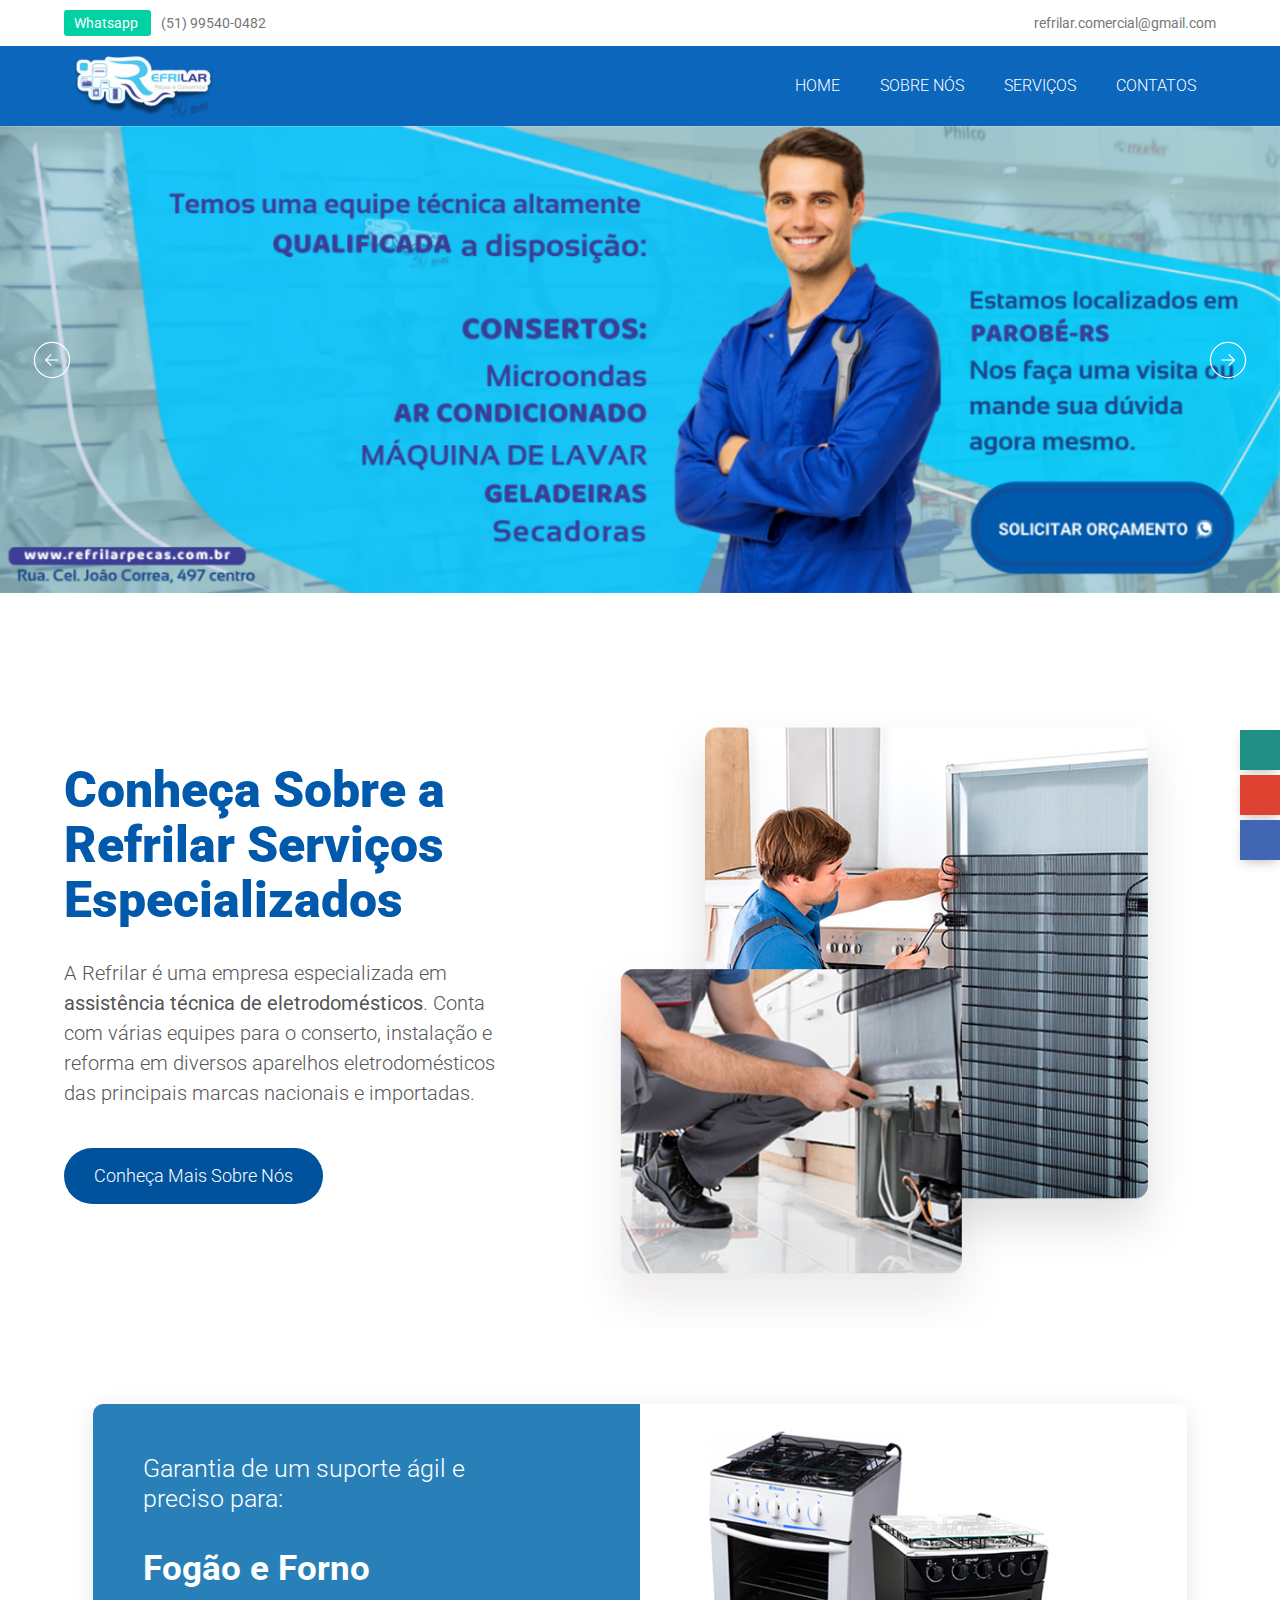
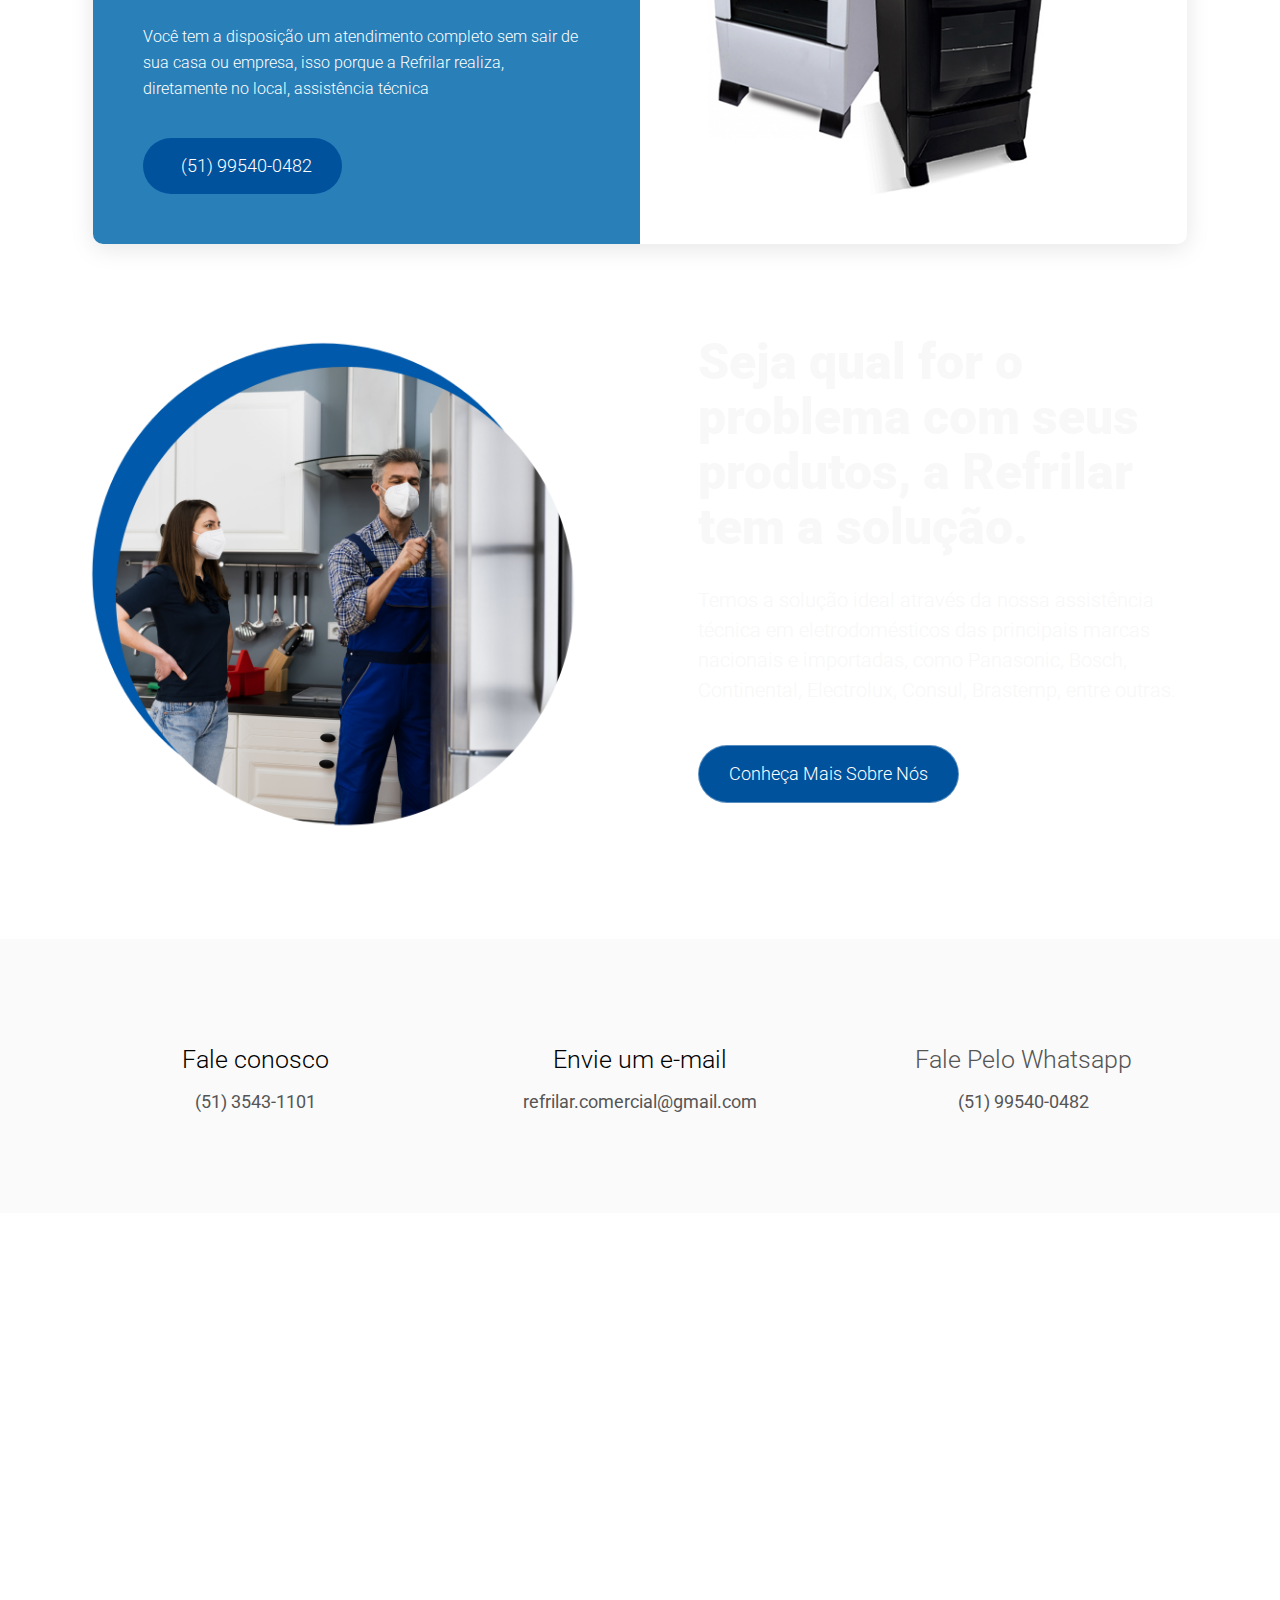
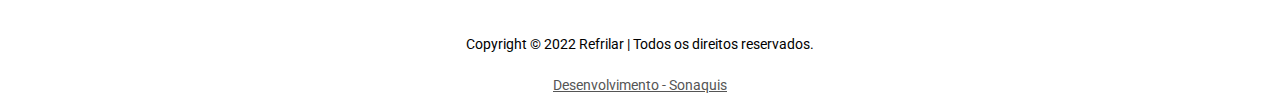
==== index.html @ 1352eee4 "Main Commit" ====
<!doctype html>
<html lang="pt-br">
	<head>
		<meta charset="UTF-8">
		<title>Refrilar - Peças e Assistência Técnica</title>
		<!-- META TAGs RESPONSIVO -->
		<meta name="viewport" content="width=device-width">
		<meta name="viewport" content="width=device-width, initial-scale=1.0">
		<meta name="url" content="">
		<meta name="Description" content="">
		<meta name="Keywords" content="">
		<link rel="shortcut icon" href="imagens/favitwo.png" type="image/x-icon">
		<!-- CSS -->
		<link rel="stylesheet" href="css/slick.css">
		<link href="css/estilos.css" rel="stylesheet">
		<link href="css/css_menu.css" rel="stylesheet">
		<link href="css/carousel.css" rel="stylesheet">
			
		<link href="https://fonts.googleapis.com/css?family=Roboto:300,400,700,900&display=swap" rel="stylesheet">	
		<link rel="stylesheet" href="https://use.fontawesome.com/releases/v5.3.1/css/all.css" integrity="sha384-mzrmE5qonljUremFsqc01SB46JvROS7bZs3IO2EmfFsd15uHvIt+Y8vEf7N7fWAU" crossorigin="anonymous">

		<!-- JS -->
		<script defer src="js/slick.min.js"></script>
		<script defer src="js/slick.js"></script>
		<script type="text/javascript" src="js/jquery.min.js"></script>
		<script type="text/javascript" src="js/carousel.js"></script>
		<script type="text/javascript" src="js/jssor.slider.min.js"></script>
		<script type="text/javascript" src="js/js_menu.js"></script>
		<!-- JS -->

		<!-- Google tag (gtag.js) -->
		<script async src="https://www.googletagmanager.com/gtag/js?id=AW-988224722"></script>
		<script>
  			window.dataLayer = window.dataLayer || [];
  			function gtag(){dataLayer.push(arguments);}
  			gtag('js', new Date());

  			gtag('config', 'AW-988224722');
		</script>

		<!-- Event snippet for Botão Whats conversion page. -->
		<script>
			function gtag_report_conversion(url) {
	  		var callback = function () {
		 	if (typeof(url) != 'undefined') {
			window.location = url;
		 		}
	  		};
	  		gtag('event', 'conversion', {
			'send_to': 'AW-988224722/7UqpCPmUkNUDENK5nNcD',
			'event_callback': callback
	  		});
	  		return false;
			}
		</script>
	
		
	</head>

	<body>
		<header class="topo">
			<div class="container">
				<div class="topo_left">
					<a href="https://api.whatsapp.com/send/?phone=5551995400482&text=Ol%C3%A1%2C+acabei+de+ver+seu+an%C3%BAncio+no+Google.+Pode+me+ajudar%3F&type=phone_number&app_absent=0" target="_blank" class="whatsapp_tp">
							<i class="fab fa-whatsapp"></i> Whatsapp </a>
					<a href="tel:51995400482">(51) 99540-0482</a> 
				</div>
				
				<div class="topo_right">
					<a href="mailto:refrilar.comercial@gmail.com">
						<i class="fas fa-envelope"></i> refrilar.comercial@gmail.com
					</a>
				</div>
			</div>
		</header>

		<div class="navik-header header-shadow">
			<div class="container">
				<div class="navik-header-container">
						<!--Logo-->
						<div class="logo" data-mobile-logo="imagens/logo.png" data-sticky-logo="imagens/logo.png">
							<a href="./"><img src="imagens/logo.png" alt="logo" title="REFRILAR - Peças e Assistência Técnica"></a>
						</div>
						<!-- Burger menu -->
						<div class="burger-menu">
							<div class="line-menu line-half first-line"></div>
							<div class="line-menu"></div>
							<div class="line-menu line-half last-line"></div>
						</div>
						<!--Navigation menu-->
						<nav class="navik-menu menu-caret submenu-top-border submenu-scale">
							<ul>
								<li><a href="./">Home</a></li>
								<li><a href="sobre.html">Sobre Nós</a></li>
								<li><a href="servicos.html">Serviços</a></li>
								<li><a href="contato.html">Contatos</a></li>
							</ul>
						</nav>
				</div>
			</div>
		</div>

		<script type="text/javascript">
			jQuery(document).ready(function ($) {
				var jssor_1_SlideshowTransitions = [	
					{$Duration:500,x:-0.2,$Delay:100,$Cols:12,$SlideOut:true,$Formation:$JssorSlideshowFormations$.$FormationStraight,$Assembly:260,$Easing:{$Left:$Jease$.$InOutExpo,$Opacity:$Jease$.$InOutQuad},$Opacity:2,$Outside:true,$Round:{$Top:5}},
			
				]
				var jssor_1_options = {
				$AutoPlay: 1,
				$SlideshowOptions: {
					$Class: $JssorSlideshowRunner$,
					$Transitions: jssor_1_SlideshowTransitions,
					$TransitionsOrder: 1
				},
				$ArrowNavigatorOptions: {
					$Class: $JssorArrowNavigator$
				},
				$BulletNavigatorOptions: {
					$Class: $JssorBulletNavigator$
				}
				}
				var jssor_1_slider = new $JssorSlider$("jssor_1", jssor_1_options)
				var MAX_WIDTH = 3000
				function ScaleSlider() {
					var containerElement = jssor_1_slider.$Elmt.parentNode
					var containerWidth = containerElement.clientWidth
					if (containerWidth) {
						var expectedWidth = Math.min(MAX_WIDTH || containerWidth, containerWidth)
						jssor_1_slider.$ScaleWidth(expectedWidth)
					}
					else {
						window.setTimeout(ScaleSlider, 30)
					}
				}
				ScaleSlider()
				$(window).bind("load", ScaleSlider)
				$(window).bind("resize", ScaleSlider)
				$(window).bind("orientationchange", ScaleSlider)
			})
		</script>
			
		<div id="jssor_1" class="desktop" style="position:relative; margin:0 auto; top:0px; left:0px; width:1370px; height:500px; overflow:hidden; visibility:hidden;">
			<div data-u="loading" class="jssorl-009-spin" style="position:absolute;top:0px;left:0px;width:100%;height:100%;text-align:center;background-color:rgba(0,0,0,0.7);">
				<img style="margin-top:-19px;position:relative;top:50%;width:38px;height:38px;" src="imagens/spin.svg">
			</div>

				<!--*******desktop*********-->    
			<div data-u="slides"  style="cursor:default;position:relative;top:0px;left:0px;width:1370px;height:500px;overflow:hidden;">
				<div><a target="_blank" href="https://api.whatsapp.com/send/?phone=5551995400482&text=Ol%C3%A1%2C+acabei+de+ver+seu+an%C3%BAncio+no+Google.+Pode+me+ajudar%3F&type=phone_number&app_absent=0"><img data-u="image" src="imagens/slide/banner01.png"></a></div>
				<div><a target="_blank" href="https://api.whatsapp.com/send/?phone=5551995400482&text=Ol%C3%A1%2C+acabei+de+ver+seu+an%C3%BAncio+no+Google.+Pode+me+ajudar%3F&type=phone_number&app_absent=0"><img data-u="image" src="imagens/slide/banner02.png"></a></div>
						<div><a target="_blank" href="https://api.whatsapp.com/send/?phone=5551995400482&text=Ol%C3%A1%2C+acabei+de+ver+seu+an%C3%BAncio+no+Google.+Pode+me+ajudar%3F&type=phone_number&app_absent=0"><img data-u="image" src="imagens/slide/banner03.png"></a></div>
			</div>
			
			<div data-u="arrowleft" class="jssora093" style="width:50px;height:50px;top:0px;left:30px;" data-autocenter="2" data-scale="0.75" data-scale-left="0.75">
				<svg viewBox="0 0 16000 16000" style="position:absolute;top:0;left:0;width:100%;height:100%;">
						<circle class="c" cx="8000" cy="8000" r="5920"></circle>
						<polyline class="a" points="7777.8,6080 5857.8,8000 7777.8,9920 "></polyline>
						<line class="a" x1="10142.2" y1="8000" x2="5857.8" y2="8000"></line>
				</svg>
			</div>
			
			<div data-u="arrowright" class="jssora093" style="width:50px;height:50px;top:0px;right:30px;" data-autocenter="2" data-scale="0.75" data-scale-right="0.75">
				<svg viewBox="0 0 16000 16000" style="position:absolute;top:0;left:0;width:100%;height:100%;">
						<circle class="c" cx="8000" cy="8000" r="5920"></circle>
						<polyline class="a" points="8222.2,6080 10142.2,8000 8222.2,9920 "></polyline>
						<line class="a" x1="5857.8" y1="8000" x2="10142.2" y2="8000"></line>
				</svg>
			</div>     
		</div>

					<!--Slider principal-->
		<div class="slick-contain">
			<div class="slick-slider">
				<div><img src="imagens/slide/mobile01.png" alt="Conserto de Geladeiras"></div>
				<div><img src="imagens/slide/mobile02.png" alt="Conserto de Maquina de Lavar"></div>
				<div><img src="imagens/slide/mobile03.png" alt="Conserto de Microondas"></div>
				<div><img src="imagens/slide/mobile04.png" alt="Assistencia tecnica"></div>
			</div>
		</div>
					
					<!-- CTA principal  -->
		<div class="div_not_buttom ">
			<a href="https://api.whatsapp.com/send/?phone=5551995400482&text=Ol%C3%A1%2C+acabei+de+ver+seu+an%C3%BAncio+no+Google.+Pode+me+ajudar%3F&type=phone_number&app_absent=0" target="_blank">
				<button id="main_button" onclick="gtag('event', 'conversion', {'send_to': 'AW-988224722/7UqpCPmUkNUDENK5nNcD'});"> Chame no Whatsapp <img src="imagens/whatsApp.svg" alt="whatsApp"></button></a>
		</div>

					<!--  SOBRE  -->
		<section id="sobre">
			<div class="container">

				<div id="img_sobre">
					<img src="imagens/img_sobre.jpg" title="Conheça Sobre a Refrilar Serviços Especializados">
				</div>

				<div id="text_sobre">
					<h1>Conheça Sobre a Refrilar Serviços Especializados</h1>
					<p>A Refrilar é uma empresa especializada em <strong>assistência técnica de eletrodomésticos</strong>. Conta com várias equipes para o conserto, instalação e reforma em diversos aparelhos eletrodomésticos das principais marcas nacionais e importadas.</p>

					<div class="div_main_buttom">
						<a href="pages/sobre-nos/sobre.html">Conheça Mais Sobre Nós</a>
					</div>
				</div>

			</div>	
		</section>

					<!--SERVIÇOS-->
		<section id="box_servicos_crsl">
			<div class="container">
				<div class="crsl_servicos">
					
					<div class="item">
						<div class="box_servicos">
							<div class="text_box_servico">
								<h3>Garantia de um suporte ágil e<br> preciso para:</h3>
								<h1>Fogão e Forno</h1>
								<p>Você tem a disposição um atendimento completo sem sair de sua casa ou empresa, isso porque a Refrilar realiza, diretamente no local, assistência técnica</p>

								<div class="div_main_buttom">
									<a href="https://api.whatsapp.com/send/?phone=5551995400482&text=Ol%C3%A1%2C+acabei+de+ver+seu+an%C3%BAncio+no+Google.+Pode+me+ajudar%3F&type=phone_number&app_absent=0" target="_blank" class="whatsapp_tp">
										<i class="fab fa-whatsapp"></i>&nbsp; (51) 99540-0482
									</a>
								</div>

							</div>	
							<div class="img_box_servico">
								<img src="imagens/servicos/fogao.jpg">
							</div>
						</div>	
					</div>
					
					<div class="item">
						<div class="box_servicos">
							<div class="text_box_servico">
								<h3>Garantia de um suporte ágil e<br> preciso para:</h3>
								<h1>Máquina de lavar roupas</h1>
								<p>Você tem a disposição um atendimento completo sem sair de sua casa ou empresa, isso porque a Refrilar realiza, diretamente no local, assistência técnica</p>

								<div class="div_main_buttom">
									<a href="https://api.whatsapp.com/send/?phone=5551995400482&text=Ol%C3%A1%2C+acabei+de+ver+seu+an%C3%BAncio+no+Google.+Pode+me+ajudar%3F&type=phone_number&app_absent=0" target="_blank" class="whatsapp_tp">
										<i class="fab fa-whatsapp"></i>&nbsp; <small>(51)</small> 99540-0482
									</a>
								</div>
							</div>	

							<div class="img_box_servico">
								<img src="imagens/servicos/lava_roupas.jpg">
							</div>
						</div>	
					</div>
					
					<div class="item">
						<div class="box_servicos">
							<div class="text_box_servico">
								<h3>Garantia de um suporte ágil e<br> preciso para:</h3>
								<h1>Lava-louças</h1>
								<p>Você tem a disposição um atendimento completo sem sair de sua casa ou empresa, isso porque a Refrilar realiza, diretamente no local, assistência técnica</p>

								<div class="div_main_buttom">
									<a href="https://api.whatsapp.com/send/?phone=5551995400482&text=Ol%C3%A1%2C+acabei+de+ver+seu+an%C3%BAncio+no+Google.+Pode+me+ajudar%3F&type=phone_number&app_absent=0" target="_blank" class="whatsapp_tp">
										<i class="fab fa-whatsapp"></i>&nbsp; <small>(51)</small>99540-0482
									</a>
								</div>
							</div>

							<div class="img_box_servico">
								<img src="imagens/servicos/lava_louca.jpg">
							</div>
						</div>	
					</div>
					
					<div class="item">
						<div class="box_servicos">
							<div class="text_box_servico">
								<h3>Garantia de um suporte ágil e<br> preciso para:</h3>
								<h1>Secadoras</h1>
								<p>Você tem a disposição um atendimento completo sem sair de sua casa ou empresa, isso porque a Refrilar realiza, diretamente no local, assistência técnica</p>

								<div class="div_main_buttom">
									<a href="https://api.whatsapp.com/send/?phone=5551995400482&text=Ol%C3%A1%2C+acabei+de+ver+seu+an%C3%BAncio+no+Google.+Pode+me+ajudar%3F&type=phone_number&app_absent=0" target="_blank" class="whatsapp_tp">
										<i class="fab fa-whatsapp"></i>&nbsp; <small>(51)</small>99540-0482
									</a>
								</div>
							</div>

							<div class="img_box_servico">
								<img src="imagens/servicos/secadores.jpg">
							</div>
						</div>	
					</div>
				</div>
			</div>
		</section>

		<section id="servico">
			<div class="container">
				
				<div id="img_servico">
					<img id="tecnico" src="imagens/img_servico.webp" title="Seja qual for o problema com seus produtos, a Refrilar tem a solução." alt="refrilar conserto de eletrodomésticos">
				</div>
				<div id="text_servico">
					<h1>Seja qual for o problema com seus produtos, a Refrilar tem a solução.</h1>
					<p>Temos a solução ideal através da nossa assistência técnica em eletrodomésticos das principais marcas nacionais e importadas, como Panasonic, Bosch, Continental, Electrolux, Consul, Brastemp, entre outras.</p>

					<div class="div_main_buttom">
						<a href="pages/servicos/servicos.html">Conheça Mais Sobre Nós</a>
					</div>
				</div>
				
			</div>	
		</section>	
			
					<!--ATENDIMENTO-->
		<section id="atendimento">
			<div class="container">
				<div class="c_atendimentos">
					<i class="fas fa-mobile-alt"></i>
					<h3>Fale conosco</h3>
					<p>(51) 3543-1101</p>
				</div>	

				<div class="c_atendimentos">	
					<i class="far fa-envelope"></i>
					<h3>Envie um e-mail</h3>
					<p>refrilar.comercial@gmail.com</p>
				</div>		

				<div class="c_atendimentos">
					<a target="_blank" href="https://api.whatsapp.com/send/?phone=5551995400482&text=Ol%C3%A1%2C+acabei+de+ver+seu+an%C3%BAncio+no+Google.		+Pode+me+ajudar%3F&type=phone_number&app_absent=0">
						<i class="fab fa-whatsapp"></i>
						<h3>Fale Pelo Whatsapp</h3>
						<p><a href="https://api.whatsapp.com/send/?phone=5551995400482&text=Ol%C3%A1%2C+acabei+de+ver+seu+an%C3%BAncio+no+Google.+Pode+me+ajudar%3F&type=phone_number&app_absent=0" target="_blank">(51) 99540-0482</p></a>
					</a>
				</div>	
			</div>	
		</section>

					<!--MAP-->
		<div id="map">
			<iframe src="https://www.google.com/maps/embed?pb=!1m18!1m12!1m3!1d3468.1900690590273!2d-50.83939358978738!3d-29.627222411949255!2m3!1f0!2f0!3f0!3m2!1i1024!2i768!4f13.1!3m3!1m2!1s0x951922a8deebc819%3A0x279ebbfa7e55d8bb!2sRefrilar%20pe%C3%A7as%20e%20consertos%20%7C%20Maquina%20de%20lavar%20%7C%20Geladeira%20%7C%20Micro-ondas%20%7C%20Secadora%20%7C%20Lavadora%20%7C%20Lava%20e%20seca%20%7C%20Freezer!5e0!3m2!1spt-BR!2sbr!4v1682746770894!5m2!1spt-BR!2sbr" width="100%" height="350" frameborder="0" style="border:0;" allowfullscreen=""></iframe>
		</div>

					<!--FOOTER-->
		<footer>
			<div id="desenvolvimento">
				<div class="container">
						<div id="desenvolvimento_right">
						<p>Copyright © 2022 Refrilar | Todos os direitos reservados.</p>
						<a href="http://sonaquis.com.br" target="_blank">Desenvolvimento - Sonaquis</a>
					</div>
				</div>
			</div>
		</footer>
			
					<!--BOTÕES FIXOS-->
		<div id="ct_btns">
			<a onclick="gtag('event', 'conversion', {'send_to': 'AW-988224722/7UqpCPmUkNUDENK5nNcD'});" href="https://api.whatsapp.com/send/?phone=5551995400482&text=Ol%C3%A1%2C+acabei+de+ver+seu+an%C3%BAncio+no+Google.+Pode+me+ajudar%3F&type=phone_number&app_absent=0" class="btn_ctt_home color_footer3" target="_blank">
				<i class="fab fa-whatsapp"></i>  <span>Whatsapp</span>
			</a>

			<a onclick="gtag('event', 'conversion', {'send_to': 'AW-988224722/7UqpCPmUkNUDENK5nNcD'});" href="mailtso:refrilar.comercial@gmail.com" class="btn_ctt_home color_footer2" target="_blank">
				<i class="fa fa-envelope"></i> <span>E-mail</span>
			</a>

			<a onclick="gtag('event', 'conversion', {'send_to': 'AW-988224722/7UqpCPmUkNUDENK5nNcD'});" href="http://m.me/refrilarpecaseconsertos" class="btn_ctt_home color_footer1" target="_blank">
				<i class="fab fa-facebook-messenger"></i> <span>Messenger</span>
			</a>
		</div>	
	</body>
</html>
---- css/estilos.css ----
@import "config.css";

.topo {width:100%; height:auto; overflow:auto; padding:12px 0;}

.topo_left {float:left;}
.topo_right {float:right;}

.topo_left a,
.topo_right a {color:#777;}

.whatsapp_tp {background-color:#02d1a4; color:#fff!important; padding:5px 10px; border-radius:3px; margin-right:10px;}

/* TOPO */

.slick-contain {display: none;}

#sobre {width:100%;display: flex;height:auto; overflow:auto; padding:100px 0 20px 0;}	
#img_sobre {float:right; width:55%;}

#text_sobre {float:left;width:40%; height:auto; margin-top:70px;}
#text_sobre h1 {font-size:50px; line-height:55px; margin-bottom:30px; font-weight:900; color:#0059aa;}
#text_sobre p {font-size:20px; line-height:30px; font-weight:300; color:#555;}
#text_sobre a {color:#fff;background:#01529d; margin-top:20px; font-weight:300; display:inline-block; font-size:18px; padding:17px 30px; border-radius:70px;}


#servico {width:100%; height:auto; overflow:auto; padding:200px 0 100px 0; /* background:#0059aa; */ background:url("../imagens/crumb.jpg") fixed center no-repeat; background-size:cover;}

#img_servico {float:left; width:45%;}

#text_servico {float:right; width:45%; height:auto; color:#f8f8f8; margin-top:20px;}
#text_servico h1 {font-size:50px; line-height:55px; margin-bottom:30px; font-weight:900;}
#text_servico p {font-size:20px; line-height:30px; font-weight:300;}
#text_servico a {color:#fff; background:#01529d;border: 1px solid rgba(255, 255, 255, 0.347); box-shadow: 0 2px 4px rgba(255, 255, 255, 0.129); margin-top:20px; font-weight:300; display:inline-block; font-size:18px; padding:17px 30px; border-radius:70px;}



#box_servicos_crsl {margin:0 auto -180px auto;}

.box_servicos {width:100%; height:auto; min-height:300px; max-width:95%; margin:50px auto; background:#fff; box-shadow:0px 5px 25px 0px rgba(000, 000, 000, 0.1); border-radius:10px; overflow:auto; padding:0 0 0 0;}	

.text_box_servico {float:left; width:50%; height:auto; min-height:400px; padding:50px; background:#2980b9;}

.text_box_servico h3 {font-size:25px; line-height:30px; font-weight:300; color:#fff;}

.text_box_servico h1 {font-size:35px; line-height:50px; font-weight:700; margin:30px 0; color:white;}
.text_box_servico p {color:#fff; font-size:16px; line-height:26px; font-weight:300;}

.text_box_servico a {color:#fff; background:#01529d; margin-top:20px; font-weight:300; display:inline-block; font-size:18px; padding:17px 30px; border-radius:70px;}

.img_box_servico {float:right; width:50%; height:400px; box-sizing:border-box; text-align:center; padding:0;}
.img_box_servico img {max-height:100%;}






#atendimento {width:100%; height:auto; overflow:auto; padding:90px 0; text-align:center; background:#fafafa;}
.c_atendimentos {width:33.333%; height:auto; float:left;}
.c_atendimentos a {color:#555;}
.c_atendimentos i {display:block; font-size:60px; color:#0059aa;}
.c_atendimentos p {margin:10px 0; font-size:18px; color:#555;}
.c_atendimentos h3 {display:block; margin:20px 0; font-size:25px; font-weight:300;}

/* FOOTER */
#desenvolvimento {text-align:center; overflow:auto; padding:50px 0 0 0;}
#desenvolvimento a {color:#555; text-decoration:underline; display:inline-table; padding:5px 0 ;}

.edu {display: none;}
/* FOOTER */


/* CONTEÚDO */
.margin_top_bottom {width:100%; height:auto; margin:70px 0;}
#crumb {width:100%; padding:150px 0 0 0; color:#fff; border-bottom:1px solid #eee; background:url("../imagens/crumb.jpg") fixed center no-repeat; background-size:cover;}
#crumb h2 {font-weight:900; font-size:90px; line-height:50px; display:block; margin:5px 0; text-transform:uppercase;}
#crumb a {color:#fff;}

.caminho {width:100%; color:#777; padding:20px 0; box-shadow:0px 2px 7px 0px rgba(000, 000, 000, 0.08); margin-top:1px;}
.caminho a {color:#777;}

.conteudo_left {float:left; width:70%; height:auto; overflow:auto; font-size:16px; color:#555; line-height:27px;}
.conteudo_left h3 {display:block; font-size:40px; line-height:55px; font-weight:300; color:#0059aa;}
.conteudo_left ul {padding:0; margin:0; line-height:none;}
.conteudo_left ul li {display:block; margin:10px 0;}
.conteudo_left a {color:#888; text-decoration:underline;}

#lateral {float:right; width:25%; height:auto; overflow:auto;}
#links_laterais {width:90%; margin:10px auto; height:auto; border-radius:5px; box-shadow:0px 3px 13px 0px rgba(000, 000, 000, 0.1);}
#links_laterais ul {margin:0; padding:15px; list-style:none;}
#links_laterais ul li {display:block; border-bottom:1px solid #eee;}
#links_laterais ul li:last-child {border-bottom:0;}
#links_laterais ul li a {display:block; padding:15px 10px; font-size:16px; color:#999; transition:.5s;}
#links_laterais ul li a:hover {padding:15px 10px 15px 20px;}
#links_laterais .fas {float:right; font-size:14px;}
.active_lateral {color:#03C !important;}

/* CONTEÚDO */






/* CSS RESPONSIVO */ /* CSS RESPONSIVO */ 

@media screen and (max-width: 1280px) {
body, html {width:100%;}
.container {width:90%;}

}


@media screen and (max-width: 900px) {
.topo {display:none;}

/* TOPO */




.button_contain {display: flex; justify-content: center;}
#sobre {margin:50px 0 40px}	
	
#img_servico,	
#img_sobre {float:none; width:100%; }

#text_servico,	
#text_sobre {float:none; width:100%; margin-top:20px;}

#text_servico h1,	
#text_sobre h1 {font-size:35px; line-height:45px;}

#servico {padding:200px 0 50px 0;}

.text_box_servico {float:none; width:100%; height:auto;}
.text_box_servico br {display:none;}
.text_box_servico h1 {margin:20px 0;}
.img_box_servico {float:none; width:100%; height:auto; padding:20px 0;}
.img_box_servico img {width:300px; max-height:100%;}


#atendimento {padding:20px 0;}
.c_atendimentos {width:100%; height:auto; float:none; max-width:360px; margin:30px auto;}

/* FOOTER */
#desenvolvimento {padding:30px 0 60px 0;}
/* FOOTER */


/* CONTEÚDO */
.margin_top_bottom {margin:50px 0;}
#crumb {width:100%; padding:30px 0;}
#crumb h2 {font-size:35px; line-height:40px;}


.conteudo_left {float:none; width:100%;}
.conteudo_left h3 {font-size:30px; line-height:45px;}

#lateral {float:none; width:100%; max-width:360px; margin:30px auto 0 auto;}

/* CONTEÚDO */

}

/* Botões de mensagem */

.div_not_buttom {
   display: none;
}

#main_button{
   font-size: 18px;
   padding: 20px 40px;
   border-radius: 70px;
   margin-left: 22px;
   margin-top: 11%;
   color: white;
   background-color: #01529d;
   border: 1px solid rgba(0, 0, 0, 0.344);
   align-items: center;
   display: flex;
}

#main_button img{
   width: 19px;
   margin-left: 5px;
}

.btn_ctt_home {box-shadow:0px 5px 11px -2px rgba(0, 0, 0, 0.18), 0px 4px 12px -7px rgba(0, 0, 0, 0.15); line-height:40px; width:40px; height:40px; font-size:18px; text-align:center; color:#fff; display:block; position:fixed; right:0; bottom:0; z-index:1; transition:.5s; overflow:hidden;}

.btn_ctt_home span {width:0; display:block; background-color:rgba(255, 255, 255, 0.3); float:right; font-size:15px; transition:.5s;}
.btn_ctt_home:hover > span {width:100px;}
.btn_ctt_home:hover {width:140px;}
		
.color_footer1 {background-color:#4267b2; bottom:40px;}
.color_footer2 {background-color:#de4231; bottom:85px;}
.color_footer3 {background-color:#218f84; bottom:130px;}
	
@media screen and (max-width: 700px) {
.div_not_buttom{display: flex; justify-content: center;}
.div_main_buttom {display: none; justify-content: center;}
.desktop{display: none;}
.slick-contain{display:contents;}
.div_main_buttom{display: flex;}
.btn_ctt_home {box-shadow:none; width:33.333%; height:35px; line-height:35px; font-size:16px; position:relative; right:auto; float:left;}
.btn_ctt_home span {display:none;}
.btn_ctt_home:hover {width:33.333%;}
.color_footer1, .color_footer2, .color_footer3 {bottom:0;}
#ct_btns {position:fixed; bottom:0; width:100%; z-index:1;}
}
---- css/css_menu.css ----
.navik-header,
.navik-header * {-webkit-box-sizing:border-box;	-moz-box-sizing:border-box;	box-sizing:border-box;}

.navik-header:before,
.navik-header:after,
.navik-header *:before,
.navik-header *:after {-webkit-box-sizing:border-box; -moz-box-sizing:border-box; box-sizing:border-box;}

.navik-header {position:relative; font-size:16px; line-height:1.42857143; background-color:#fff; z-index:9; top:0;
-webkit-text-size-adjust:100%;
-moz-text-size-adjust:100%;
-ms-text-size-adjust:100%;
text-size-adjust:100%;
}
.navik-header ul {margin-bottom:inherit; list-style:none; padding:0;}
.navik-header img {max-width:100%; height:auto; vertical-align:top;}
.navik-header a:focus, .navik-header a:active {outline:none;}
.navik-header-container {position:relative;}
.navik-header-overlay .navik-header-container {position:inherit;}
.navik-header .logo {float:none !important; padding:15px 0; max-width:100px;}
.navik-header .logo img {max-width:100%; height:auto;}


/* ÍCONE MENU */
.burger-menu {
	top:55px;
	right:14px;
	width:20px;
	height:17px;
	display:flex;
	cursor:pointer;
	position:absolute;
	flex-direction:column;
	justify-content:space-between;
	-webkit-transition:transform 330ms ease-out;
	-moz-transition:transform 330ms ease-out;
	-o-transition:transform 330ms ease-out;
	transition:transform 330ms ease-out;
}
.burger-menu.menu-open {
	-webkit-transform:rotate(-45deg);
	-moz-transform:rotate(-45deg);
	-o-transform:rotate(-45deg);
	transform:rotate(-45deg);
}
.line-menu {background-color:#000; border-radius:2px; width:100%; height:3px;}
.line-menu.line-half {width:50%;}
.line-menu.first-line {transition:transform 330ms cubic-bezier(0.54, -0.81, 0.57, 0.57); transform-origin:right;}
.menu-open .line-menu.first-line {
	-webkit-transform:rotate(-90deg) translateX(3px);
	-moz-transform:rotate(-90deg) translateX(3px);
	-o-transform:rotate(-90deg) translateX(3px);
	transform:rotate(-90deg) translateX(3px);
}
.line-menu.last-line { align-self:flex-end; transition:transform 330ms cubic-bezier(0.54, -0.81, 0.57, 0.57); transform-origin:left;}
.menu-open .line-menu.last-line {
	-webkit-transform:rotate(-90deg) translateX(-3px);
	-moz-transform:rotate(-90deg) translateX(-3px);
	-o-transform:rotate(-90deg) translateX(-3px);
	transform:rotate(-90deg) translateX(-3px);
}
/* ÍCONE MENU */

/* ÍCONE + MENU */
.dropdown-plus {width:49px; height:49px; line-height:49px; position:absolute; top:0; right:0; cursor:pointer;}
.dropdown-plus:before, .dropdown-plus:after {position:absolute; content:''; top:24px; right:18px; width:13px; height:1px; background-color:#fff;}
.dropdown-plus:after {-webkit-transform:rotate(90deg); -moz-transform:rotate(90deg); -o-transform:rotate(90deg); transform:rotate(90deg);}
/* ÍCONE + MENU */

.navik-menu > ul {display:none; padding:0 0 20px;}
.navik-menu ul li {position:relative;}
.navik-menu ul li > a {display:block; font-size:16px; text-transform:uppercase; font-weight:300; color:#000; padding:10px; -webkit-transition:all 0.2s ease-in-out; -moz-transition:all 0.2s ease-in-out;-o-transition:all 0.2s ease-in-out; transition:all 0.2s ease-in-out;}
.navik-menu ul li.current-menu > a,
.navik-menu ul li:hover > a {background-color:rgba(255, 255, 255, 0.3) !important;}
.navik-menu ul ul li > a {font-size:14px; padding:10px;}
.navik-menu ul ul ul li > a {padding:10px;}
.navik-menu li > ul, .dropdown-plus.dropdown-open:after {display:none;}


@media (max-width: 1200px) {
.navik-header .logo {float:left;}
.navik-menu {clear:both;}
}

@media (min-width: 1200px) {
	
.navik-header {background:#0b66bc;}	
	
.navik-header-container {height:80px;}
.navik-header .logo {width:100%; max-width: 140px; padding:0px 10px; margin-top: -28px; position:absolute;}
.navik-header .logo img {max-width: 140px;}
	
.burger-menu {display:none;}
.navik-menu {float:right; clear:inherit;}
.navik-menu > ul {display:block !important; padding:0; font-size:0;}
.navik-menu > ul > li {display:inline-block;}
.navik-menu ul li {position:relative;}

.navik-menu > ul > li > a {position:relative; height:80px; line-height:80px; box-sizing:border-box; white-space:nowrap; padding:0 20px; color:#fff;}
.navik-menu ul li.current-menu > a,	.navik-menu ul li:hover > a {background-color:inherit;}	
	
.dropdown-plus {display:none;}
/* ÍCONE MENU DOWN */
.navik-menu ul li.dropdown_menu > a > span:before {border-style:solid; border-width:2px 2px 0 0; border-color:#fff; position:relative; content:''; height:4px; width:4px; top:-3px; margin-left:8px; display:inline-block; box-sizing:content-box; -webkit-transform:rotate(135deg); -moz-transform:rotate(135deg);		-o-transform:rotate(135deg); transform:rotate(135deg);}
/**/
.navik-menu ul ul li.dropdown_menu > a > span:before {float:right; top:7px; right:-10px; margin:0; -webkit-transform:rotate(45deg); -moz-transform:rotate(45deg); -o-transform:rotate(45deg); transform:rotate(45deg);}

.navik-menu.menu-caret ul li.dropdown_menu > a > span {display:inline-block;}
.navik-menu.menu-caret ul ul li.dropdown_menu > a > span {display:inline;}
/* ÍCONE MENU DOWN */

.navik-menu li > ul {
	display:block !important;
	position:absolute;
	width:230px;
	top:100%;
	left:0;
	background-color:#fff;
	padding:20px 0;
	visibility:hidden;
	opacity:0;
	
	-webkit-box-shadow:0px 12px 30px -2px rgba(0,0,0,0.1);
	-moz-box-shadow:0px 12px 30px -2px rgba(0,0,0,0.1);
	-o-box-shadow:0px 12px 30px -2px rgba(0,0,0,0.1);
	box-shadow:0px 12px 30px -2px rgba(0,0,0,0.1);
	
	-webkit-transition:all 0.2s ease-in-out;
	-moz-transition:all 0.2s ease-in-out;
	-o-transition:all 0.2s ease-in-out;
	transition:all 0.2s ease-in-out;
}
.navik-menu li:hover > ul {visibility:visible; opacity:1;}
.navik-menu li.submenu-right > ul {left:inherit; right:0;}
.navik-menu li > ul ul {top:-27px; left:100%;}
.navik-menu li.submenu-right > ul ul {left:-100% !important;}
.navik-menu ul ul li > a {position:relative; color:#818181; padding:9px 35px 7px !important;}
.navik-menu ul ul li > a, .navik-menu ul ul li:hover > a {color:#818181; background-color:transparent;}

/* BARRA HOVER	*/
.navik-menu ul ul li:hover > a {padding-left:55px !important;}
.navik-menu ul ul li > a:before {position:absolute; content:""; top:17px; left:35px; width:0; height:1px; background:#ccc; -webkit-transition:all 0.2s ease-in-out; -moz-transition:all 0.2s ease-in-out; -o-transition:all 0.2s ease-in-out; transition:all 0.2s ease-in-out;}
	
.navik-menu ul ul li:hover > a:before {width:2px;}
.navik-menu ul li.dropdown_menu > a > span {display:none;}
/* BARRA HOVER	*/


/* EFEITO DROPDOWN */	
.navik-menu.submenu-scale li > ul {
-webkit-transition:all 0.3s ease; -moz-transition:all 0.3s ease; -o-transition:all 0.3s ease; transition:all 0.3s ease; -webkit-transform:scale(0); transform:scale(0); -webkit-transform-origin:0 0; transform-origin:0 0;}
.navik-menu.submenu-scale li.submenu-right ul {-webkit-transform-origin:100% 0; transform-origin:100% 0;}
.navik-menu.submenu-scale li:hover > ul {-webkit-transform:scale(1); transform:scale(1);}
/* EFEITO DROPDOWN */
	
}



/* TOPO FIXO */
.navik-header.sticky {position:fixed; width:100%; -webkit-animation-duration:.5s; animation-duration:.5s; -webkit-animation-fill-mode:both; animation-fill-mode:both; -webkit-animation-name:stickyTransition; animation-name:stickyTransition;}
.navik-header.sticky .navik-header-container {height:70px;}
.navik-header.sticky .navik-menu > ul > li > a {height:70px; line-height:70px;}
.navik-header.sticky .logo {top:0; text-align:center; padding:10px;}
.navik-header.sticky .logo img {max-width:100%; margin:-5px 0 0 70px;}
@-webkit-keyframes stickyTransition {
	from {opacity:0; -webkit-transform:translate3d(0, -100%, 0); transform:translate3d(0, -100%, 0);}
	to {opacity:1; -webkit-transform:none; transform:none;}
}
@keyframes stickyTransition {
	from {opacity:0; -webkit-transform:translate3d(0, -100%, 0); transform:translate3d(0, -100%, 0);}
	to {opacity:1; -webkit-transform:none; transform:none;}
}
/* TOPO FIXO */
---- css/carousel.css ----
/* 
 *  Owl Carousel - Animate Plugin
 */
 
.owl-carousel .animated {
  -webkit-animation-duration: 1000ms;
  animation-duration: 1000ms;
  -webkit-animation-fill-mode: both;
  animation-fill-mode: both;
}
.owl-carousel .owl-animated-in {
  z-index: 0;
}
.owl-carousel .owl-animated-out {
  z-index: 1;
}
.owl-carousel .fadeOut {
  -webkit-animation-name: fadeOut;
  animation-name: fadeOut;
}

@-webkit-keyframes fadeOut {
  0% {
    opacity: 1;
  }

  100% {
    opacity: 0;
  }
}
@keyframes fadeOut {
  0% {
    opacity: 1;
  }

  100% {
    opacity: 0;
  }
}

/* 
 * 	Owl Carousel - Auto Height Plugin
 */
.owl-height {
  -webkit-transition: height 500ms ease-in-out;
  -moz-transition: height 500ms ease-in-out;
  -ms-transition: height 500ms ease-in-out;
  -o-transition: height 500ms ease-in-out;
  transition: height 500ms ease-in-out;
}

/* 
 *  Core Owl Carousel CSS File
 */
.owl-carousel {
  display: none;
  width: 100%;
  -webkit-tap-highlight-color: transparent;
  /* position relative and z-index fix webkit rendering fonts issue */
  position: relative;
  z-index: 1;
}
.owl-carousel .owl-stage {
  position: relative;
  -ms-touch-action: pan-Y;
}
.owl-carousel .owl-stage:after {
  content: ".";
  display: block;
  clear: both;
  visibility: hidden;
  line-height: 0;
  height: 0;
}
.owl-carousel .owl-stage-outer {
  position: relative;
  overflow: hidden;
  /* fix for flashing background */
  -webkit-transform: translate3d(0px, 0px, 0px);
}
.owl-carousel .owl-controls .owl-nav .owl-prev,
.owl-carousel .owl-controls .owl-nav .owl-next,
.owl-carousel .owl-controls .owl-dot {
  cursor: pointer;
  cursor: hand;
  -webkit-user-select: none;
  -khtml-user-select: none;
  -moz-user-select: none;
  -ms-user-select: none;
  user-select: none;


}
.owl-carousel.owl-loaded {
  display: block;
}
.owl-carousel.owl-loading {
  opacity: 0;
  display: block;
}
.owl-carousel.owl-hidden {
  opacity: 0;
}
.owl-carousel .owl-refresh .owl-item {
  display: none;
}
.owl-carousel .owl-item {
  position: relative;
  min-height: 1px;
  float: left;
  -webkit-backface-visibility: hidden;
  -webkit-tap-highlight-color: transparent;
  -webkit-touch-callout: none;
  -webkit-user-select: none;
  -moz-user-select: none;
  -ms-user-select: none;
  user-select: none;
}
.owl-carousel .owl-item img {
  display: block;
  max-width:100%;
  -webkit-transform-style: preserve-3d;
}
.owl-carousel.owl-text-select-on .owl-item {
  -webkit-user-select: auto;
  -moz-user-select: auto;
  -ms-user-select: auto;
  user-select: auto;
}
.owl-carousel .owl-grab {
  cursor: move;
  cursor: -webkit-grab;
  cursor: -o-grab;
  cursor: -ms-grab;
  cursor: grab;
}
.owl-carousel.owl-rtl {
  direction: rtl;
}
.owl-carousel.owl-rtl .owl-item {
  float: right;
}

/* No Js */
.no-js .owl-carousel {
  display: block;
}

/* 
 * 	Owl Carousel - Lazy Load Plugin
 */
.owl-carousel .owl-item .owl-lazy {
  opacity: 0;
  -webkit-transition: opacity 400ms ease;
  -moz-transition: opacity 400ms ease;
  -ms-transition: opacity 400ms ease;
  -o-transition: opacity 400ms ease;
  transition: opacity 400ms ease;
}
.owl-carousel .owl-item img {
  transform-style: preserve-3d;
}

/* 
 * 	Owl Carousel - Video Plugin
 */
.owl-carousel .owl-video-wrapper {
  position: relative;
  height: 100%;
  background: #000;
}
.owl-carousel .owl-video-play-icon {
  position: absolute;
  height: 80px;
  width: 80px;
  left: 50%;
  top: 50%;
  margin-left: -40px;
  margin-top: -40px;
  /*background: url("owl.video.play.png") no-repeat;*/
  cursor: pointer;
  z-index: 1;
  -webkit-backface-visibility: hidden;
  -webkit-transition: scale 100ms ease;
  -moz-transition: scale 100ms ease;
  -ms-transition: scale 100ms ease;
  -o-transition: scale 100ms ease;
  transition: scale 100ms ease;
}
.owl-carousel .owl-video-play-icon:hover {
  -webkit-transition: scale(1.3, 1.3);
  -moz-transition: scale(1.3, 1.3);
  -ms-transition: scale(1.3, 1.3);

  -o-transition: scale(1.3, 1.3);
  transition: scale(1.3, 1.3);
}
.owl-carousel .owl-video-playing .owl-video-tn,
.owl-carousel .owl-video-playing .owl-video-play-icon {
  display: none;
}
.owl-carousel .owl-video-tn {
  opacity: 0;
  height: 100%;
  background-position: center center;
  background-repeat: no-repeat;
  -webkit-background-size: contain;
  -moz-background-size: contain;
  -o-background-size: contain;
  background-size: contain;
  -webkit-transition: opacity 400ms ease;
  -moz-transition: opacity 400ms ease;
  -ms-transition: opacity 400ms ease;
  -o-transition: opacity 400ms ease;
  transition: opacity 400ms ease;
}
.owl-carousel .owl-video-frame {
  position: relative;
  z-index: 1;
}


.jssorl-009-spin img {animation-name:jssorl-009-spin; animation-duration:1.6s; animation-iteration-count:infinite; animation-timing-function:linear;}
@keyframes jssorl-009-spin {
from {transform:rotate(0deg);}
to {transform:rotate(360deg);}
}
.jssorb053 .i {position:absolute; cursor:pointer;}
.jssorb053 .i .b {fill:#fff; fill-opacity:0.5;}
.jssorb053 .i:hover .b {fill-opacity:.7;}
.jssorb053 .iav .b {fill-opacity:1;}
.jssorb053 .i.idn {opacity:.3;}

.jssora093 {display:block; position:absolute; cursor:pointer;}
.jssora093 .c {fill:none; stroke:#fff; stroke-width:400; stroke-miterlimit:10;}
.jssora093 .a {fill:none; stroke:#fff; stroke-width:400; stroke-miterlimit:10;}
.jssora093:hover {opacity:.8;}
.jssora093.jssora093dn {opacity:.6;}
.jssora093.jssora093ds {opacity:.3;pointer-events:none;}
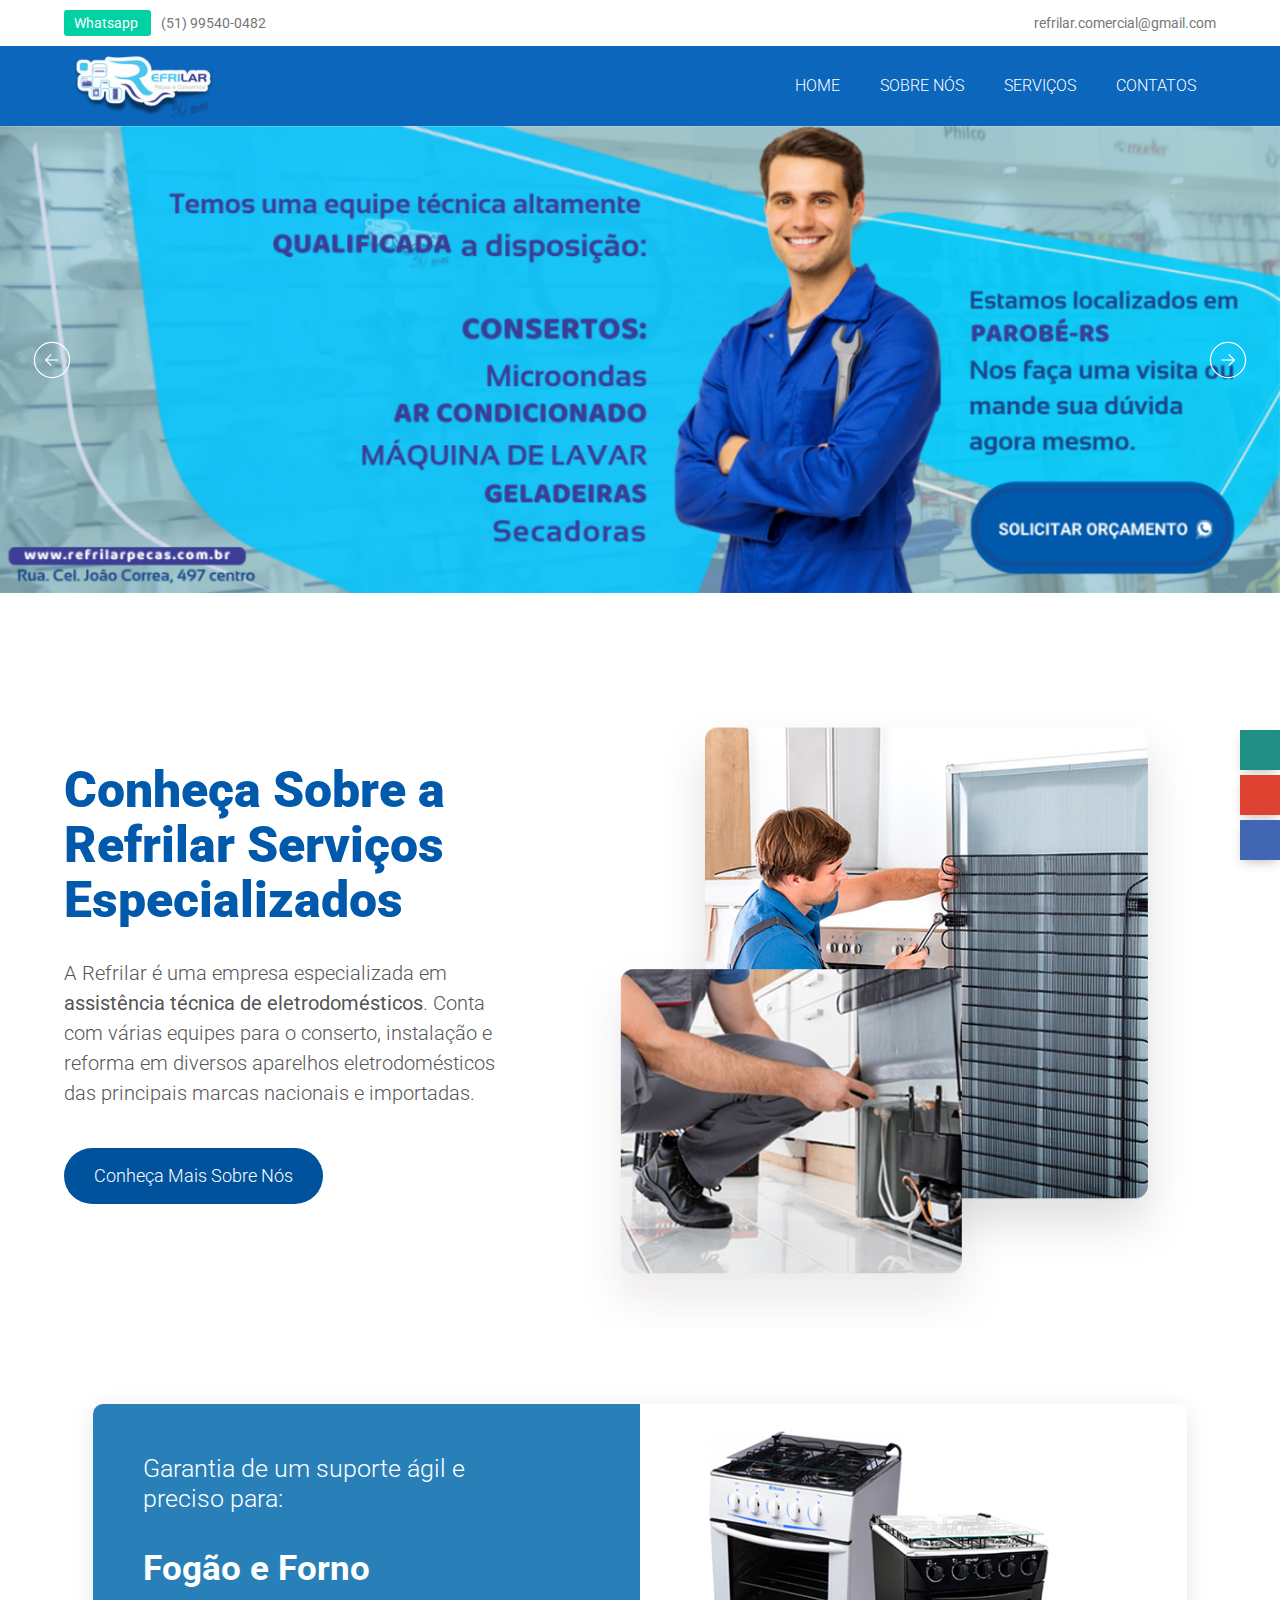
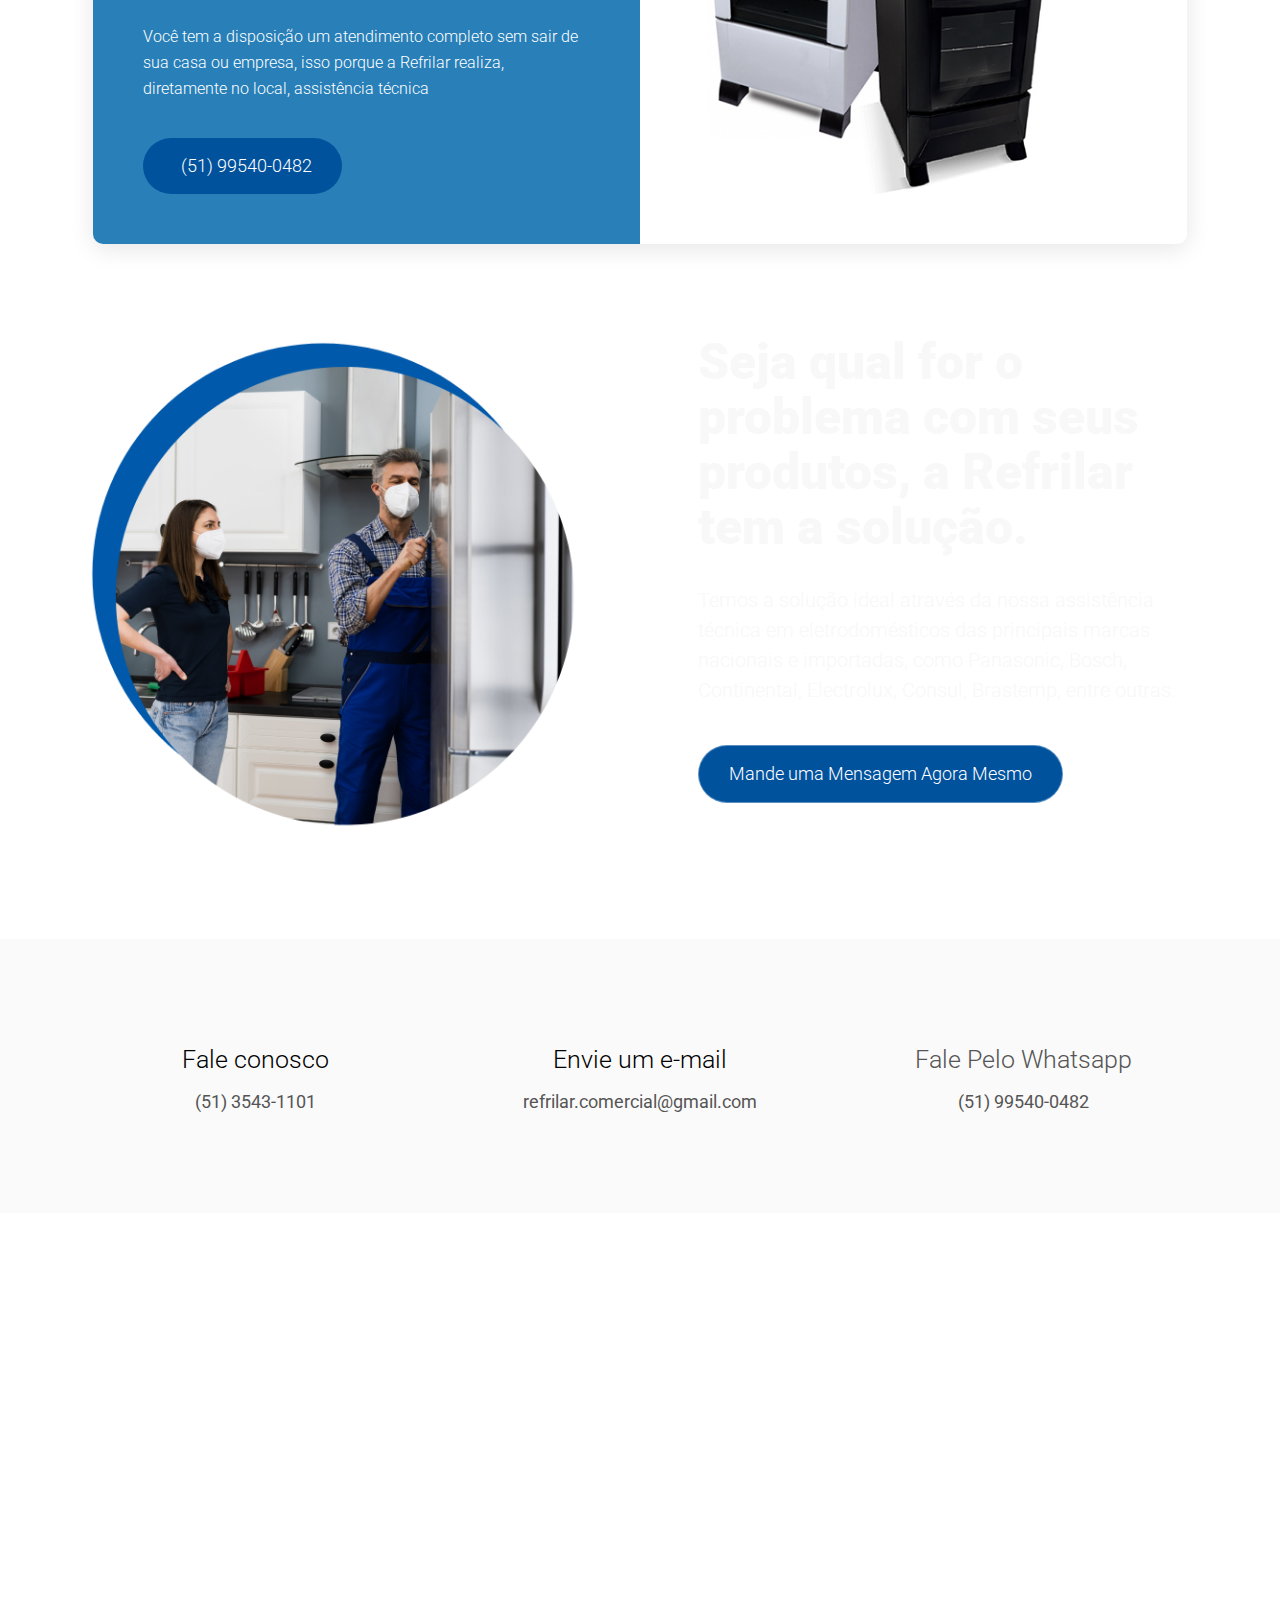
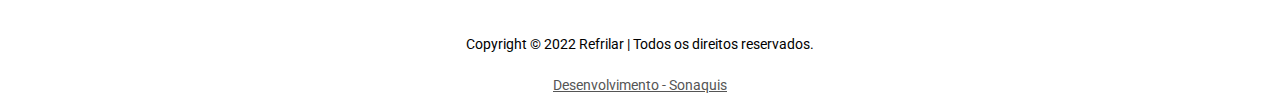
==== commit 1f3d5a1f: "Atualização de Links" ====
--- a/index.html
+++ b/index.html
@@ -53,7 +53,6 @@
 	  		return false;
 			}
 		</script>
-	
 		
 	</head>
 
@@ -61,7 +60,7 @@
 		<header class="topo">
 			<div class="container">
 				<div class="topo_left">
-					<a href="https://api.whatsapp.com/send/?phone=5551995400482&text=Ol%C3%A1%2C+acabei+de+ver+seu+an%C3%BAncio+no+Google.+Pode+me+ajudar%3F&type=phone_number&app_absent=0" target="_blank" class="whatsapp_tp">
+					<a onclick="gtag('event', 'conversion', {'send_to': 'AW-988224722/7UqpCPmUkNUDENK5nNcD'});" href="https://api.whatsapp.com/send/?phone=5551995400482&text=Ol%C3%A1%2C+acabei+de+ver+seu+an%C3%BAncio+no+Google.+Pode+me+ajudar%3F&type=phone_number&app_absent=0" target="_blank" class="whatsapp_tp">
 							<i class="fab fa-whatsapp"></i> Whatsapp </a>
 					<a href="tel:51995400482">(51) 99540-0482</a> 
 				</div>
@@ -147,9 +146,11 @@
 
 				<!--*******desktop*********-->    
 			<div data-u="slides"  style="cursor:default;position:relative;top:0px;left:0px;width:1370px;height:500px;overflow:hidden;">
-				<div><a target="_blank" href="https://api.whatsapp.com/send/?phone=5551995400482&text=Ol%C3%A1%2C+acabei+de+ver+seu+an%C3%BAncio+no+Google.+Pode+me+ajudar%3F&type=phone_number&app_absent=0"><img data-u="image" src="imagens/slide/banner01.png"></a></div>
-				<div><a target="_blank" href="https://api.whatsapp.com/send/?phone=5551995400482&text=Ol%C3%A1%2C+acabei+de+ver+seu+an%C3%BAncio+no+Google.+Pode+me+ajudar%3F&type=phone_number&app_absent=0"><img data-u="image" src="imagens/slide/banner02.png"></a></div>
-						<div><a target="_blank" href="https://api.whatsapp.com/send/?phone=5551995400482&text=Ol%C3%A1%2C+acabei+de+ver+seu+an%C3%BAncio+no+Google.+Pode+me+ajudar%3F&type=phone_number&app_absent=0"><img data-u="image" src="imagens/slide/banner03.png"></a></div>
+				<div><a onclick="gtag('event', 'conversion', {'send_to': 'AW-988224722/7UqpCPmUkNUDENK5nNcD'});" target="_blank" href="https://api.whatsapp.com/send/?phone=5551995400482&text=Ol%C3%A1%2C+acabei+de+ver+seu+an%C3%BAncio+no+Google.+Pode+me+ajudar%3F&type=phone_number&app_absent=0"><img data-u="image" src="imagens/slide/banner01.png"></a></div>
+				
+				<div><a onclick="gtag('event', 'conversion', {'send_to': 'AW-988224722/7UqpCPmUkNUDENK5nNcD'});" target="_blank" href="https://api.whatsapp.com/send/?phone=5551995400482&text=Ol%C3%A1%2C+acabei+de+ver+seu+an%C3%BAncio+no+Google.+Pode+me+ajudar%3F&type=phone_number&app_absent=0"><img data-u="image" src="imagens/slide/banner02.png"></a></div>
+						
+				<div><a onclick="gtag('event', 'conversion', {'send_to': 'AW-988224722/7UqpCPmUkNUDENK5nNcD'});" target="_blank" href="https://api.whatsapp.com/send/?phone=5551995400482&text=Ol%C3%A1%2C+acabei+de+ver+seu+an%C3%BAncio+no+Google.+Pode+me+ajudar%3F&type=phone_number&app_absent=0"><img data-u="image" src="imagens/slide/banner03.png"></a></div>
 			</div>
 			
 			<div data-u="arrowleft" class="jssora093" style="width:50px;height:50px;top:0px;left:30px;" data-autocenter="2" data-scale="0.75" data-scale-left="0.75">
@@ -198,7 +199,7 @@
 					<p>A Refrilar é uma empresa especializada em <strong>assistência técnica de eletrodomésticos</strong>. Conta com várias equipes para o conserto, instalação e reforma em diversos aparelhos eletrodomésticos das principais marcas nacionais e importadas.</p>
 
 					<div class="div_main_buttom">
-						<a href="pages/sobre-nos/sobre.html">Conheça Mais Sobre Nós</a>
+						<a href="sobre.html">Conheça Mais Sobre Nós</a>
 					</div>
 				</div>
 
@@ -218,7 +219,7 @@
 								<p>Você tem a disposição um atendimento completo sem sair de sua casa ou empresa, isso porque a Refrilar realiza, diretamente no local, assistência técnica</p>
 
 								<div class="div_main_buttom">
-									<a href="https://api.whatsapp.com/send/?phone=5551995400482&text=Ol%C3%A1%2C+acabei+de+ver+seu+an%C3%BAncio+no+Google.+Pode+me+ajudar%3F&type=phone_number&app_absent=0" target="_blank" class="whatsapp_tp">
+									<a onclick="gtag('event', 'conversion', {'send_to': 'AW-988224722/7UqpCPmUkNUDENK5nNcD'});" href="https://api.whatsapp.com/send/?phone=5551995400482&text=Ol%C3%A1%2C+acabei+de+ver+seu+an%C3%BAncio+no+Google.+Pode+me+ajudar%3F&type=phone_number&app_absent=0" target="_blank" class="whatsapp_tp">
 										<i class="fab fa-whatsapp"></i>&nbsp; (51) 99540-0482
 									</a>
 								</div>
@@ -238,7 +239,7 @@
 								<p>Você tem a disposição um atendimento completo sem sair de sua casa ou empresa, isso porque a Refrilar realiza, diretamente no local, assistência técnica</p>
 
 								<div class="div_main_buttom">
-									<a href="https://api.whatsapp.com/send/?phone=5551995400482&text=Ol%C3%A1%2C+acabei+de+ver+seu+an%C3%BAncio+no+Google.+Pode+me+ajudar%3F&type=phone_number&app_absent=0" target="_blank" class="whatsapp_tp">
+									<a onclick="gtag('event', 'conversion', {'send_to': 'AW-988224722/7UqpCPmUkNUDENK5nNcD'});" href="https://api.whatsapp.com/send/?phone=5551995400482&text=Ol%C3%A1%2C+acabei+de+ver+seu+an%C3%BAncio+no+Google.+Pode+me+ajudar%3F&type=phone_number&app_absent=0" target="_blank" class="whatsapp_tp">
 										<i class="fab fa-whatsapp"></i>&nbsp; <small>(51)</small> 99540-0482
 									</a>
 								</div>
@@ -258,7 +259,7 @@
 								<p>Você tem a disposição um atendimento completo sem sair de sua casa ou empresa, isso porque a Refrilar realiza, diretamente no local, assistência técnica</p>
 
 								<div class="div_main_buttom">
-									<a href="https://api.whatsapp.com/send/?phone=5551995400482&text=Ol%C3%A1%2C+acabei+de+ver+seu+an%C3%BAncio+no+Google.+Pode+me+ajudar%3F&type=phone_number&app_absent=0" target="_blank" class="whatsapp_tp">
+									<a onclick="gtag('event', 'conversion', {'send_to': 'AW-988224722/7UqpCPmUkNUDENK5nNcD'});" href="https://api.whatsapp.com/send/?phone=5551995400482&text=Ol%C3%A1%2C+acabei+de+ver+seu+an%C3%BAncio+no+Google.+Pode+me+ajudar%3F&type=phone_number&app_absent=0" target="_blank" class="whatsapp_tp">
 										<i class="fab fa-whatsapp"></i>&nbsp; <small>(51)</small>99540-0482
 									</a>
 								</div>
@@ -278,7 +279,7 @@
 								<p>Você tem a disposição um atendimento completo sem sair de sua casa ou empresa, isso porque a Refrilar realiza, diretamente no local, assistência técnica</p>
 
 								<div class="div_main_buttom">
-									<a href="https://api.whatsapp.com/send/?phone=5551995400482&text=Ol%C3%A1%2C+acabei+de+ver+seu+an%C3%BAncio+no+Google.+Pode+me+ajudar%3F&type=phone_number&app_absent=0" target="_blank" class="whatsapp_tp">
+									<a onclick="gtag('event', 'conversion', {'send_to': 'AW-988224722/7UqpCPmUkNUDENK5nNcD'});" href="https://api.whatsapp.com/send/?phone=5551995400482&text=Ol%C3%A1%2C+acabei+de+ver+seu+an%C3%BAncio+no+Google.+Pode+me+ajudar%3F&type=phone_number&app_absent=0" target="_blank" class="whatsapp_tp">
 										<i class="fab fa-whatsapp"></i>&nbsp; <small>(51)</small>99540-0482
 									</a>
 								</div>
@@ -304,7 +305,7 @@
 					<p>Temos a solução ideal através da nossa assistência técnica em eletrodomésticos das principais marcas nacionais e importadas, como Panasonic, Bosch, Continental, Electrolux, Consul, Brastemp, entre outras.</p>
 
 					<div class="div_main_buttom">
-						<a href="pages/servicos/servicos.html">Conheça Mais Sobre Nós</a>
+						<a onclick="gtag('event', 'conversion', {'send_to': 'AW-988224722/7UqpCPmUkNUDENK5nNcD'});" href="https://api.whatsapp.com/send/?phone=5551995400482&text=Ol%C3%A1%2C+acabei+de+ver+seu+an%C3%BAncio+no+Google.+Pode+me+ajudar%3F&type=phone_number&app_absent=0">Mande uma Mensagem Agora Mesmo</a>
 					</div>
 				</div>
 				
@@ -327,7 +328,7 @@
 				</div>		
 
 				<div class="c_atendimentos">
-					<a target="_blank" href="https://api.whatsapp.com/send/?phone=5551995400482&text=Ol%C3%A1%2C+acabei+de+ver+seu+an%C3%BAncio+no+Google.		+Pode+me+ajudar%3F&type=phone_number&app_absent=0">
+					<a onclick="gtag('event', 'conversion', {'send_to': 'AW-988224722/7UqpCPmUkNUDENK5nNcD'});" href="https://api.whatsapp.com/send/?phone=5551995400482&text=Ol%C3%A1%2C+acabei+de+ver+seu+an%C3%BAncio+no+Google.		+Pode+me+ajudar%3F&type=phone_number&app_absent=0" target="_blank">
 						<i class="fab fa-whatsapp"></i>
 						<h3>Fale Pelo Whatsapp</h3>
 						<p><a href="https://api.whatsapp.com/send/?phone=5551995400482&text=Ol%C3%A1%2C+acabei+de+ver+seu+an%C3%BAncio+no+Google.+Pode+me+ajudar%3F&type=phone_number&app_absent=0" target="_blank">(51) 99540-0482</p></a>
@@ -359,7 +360,7 @@
 				<i class="fab fa-whatsapp"></i>  <span>Whatsapp</span>
 			</a>
 
-			<a onclick="gtag('event', 'conversion', {'send_to': 'AW-988224722/7UqpCPmUkNUDENK5nNcD'});" href="mailtso:refrilar.comercial@gmail.com" class="btn_ctt_home color_footer2" target="_blank">
+			<a onclick="gtag('event', 'conversion', {'send_to': 'AW-988224722/7UqpCPmUkNUDENK5nNcD'});" href="mailto:refrilar.comercial@gmail.com" class="btn_ctt_home color_footer2" target="_blank">
 				<i class="fa fa-envelope"></i> <span>E-mail</span>
 			</a>
 
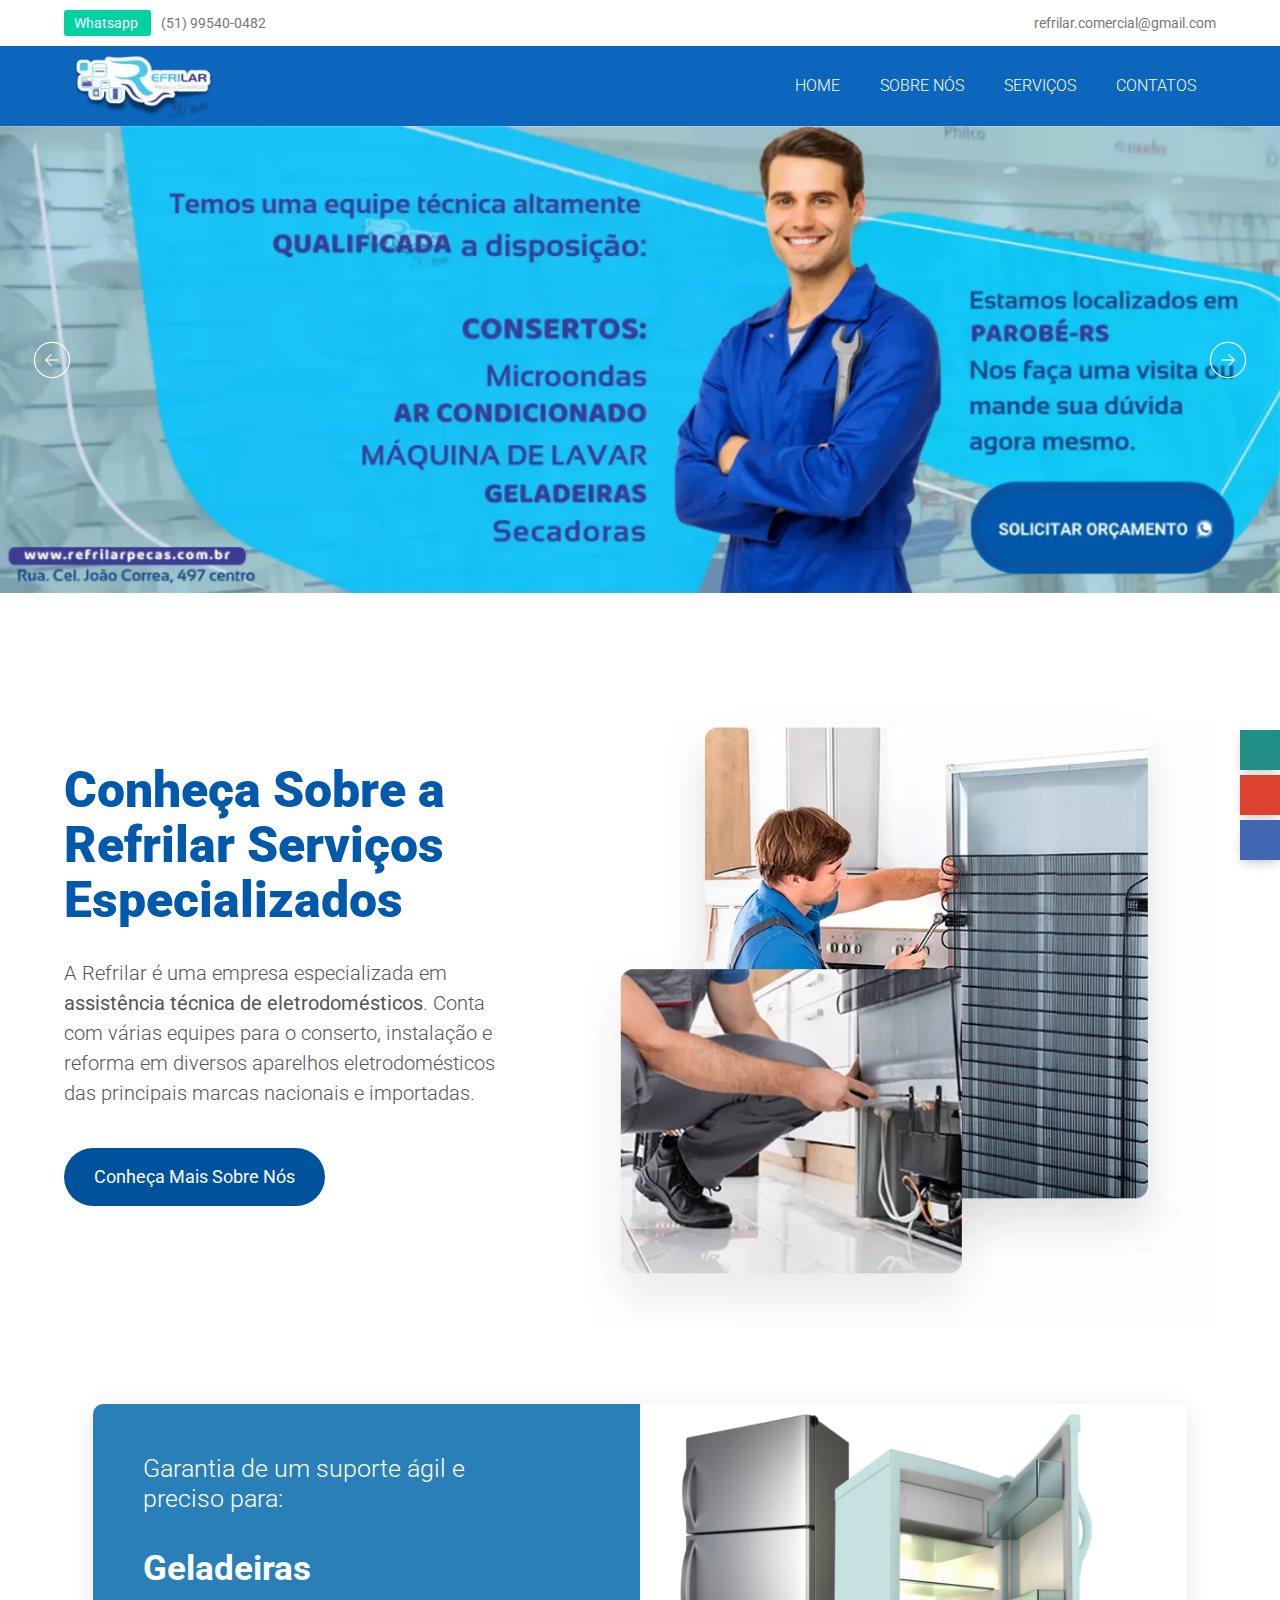
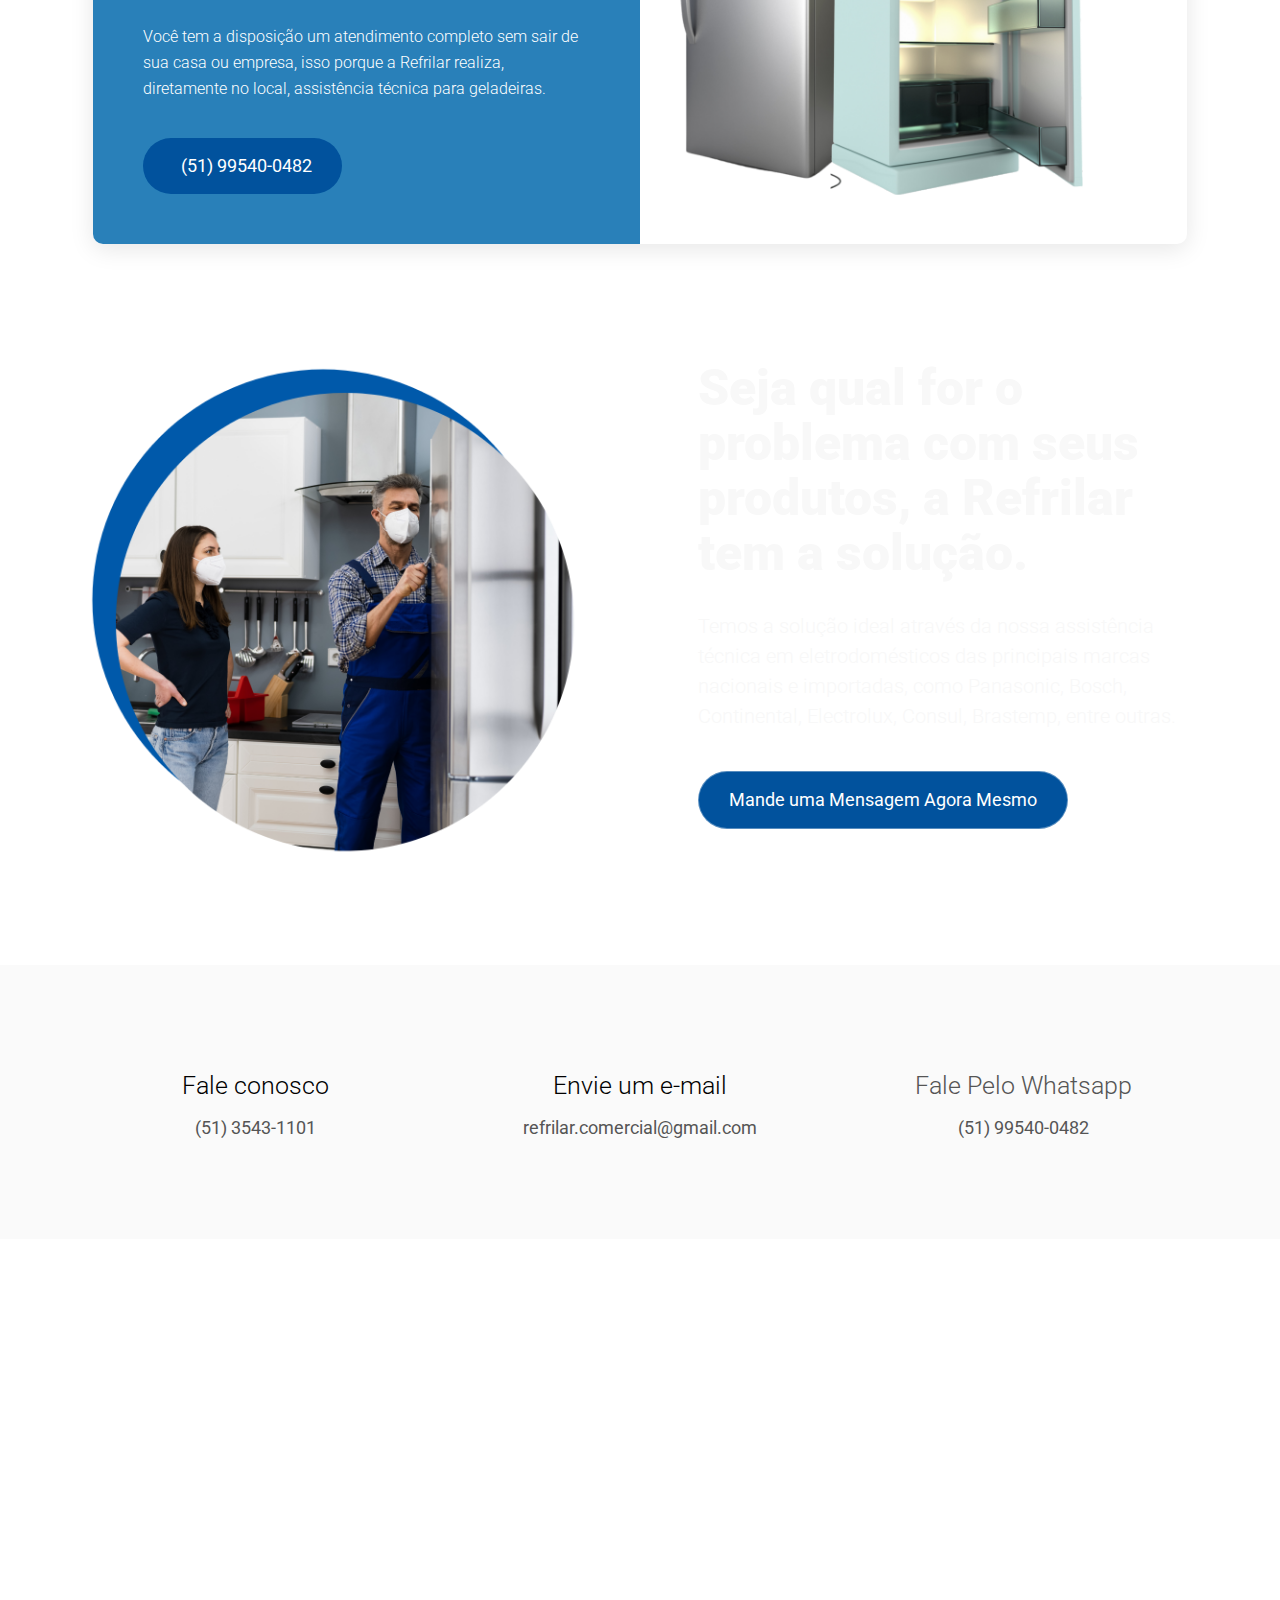
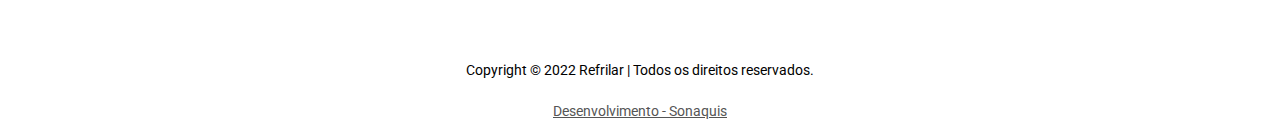
==== commit de013f94: "Atualizando imagens 1.2" ====
--- a/index.html
+++ b/index.html
@@ -9,7 +9,7 @@
 		<meta name="url" content="">
 		<meta name="Description" content="">
 		<meta name="Keywords" content="">
-		<link rel="shortcut icon" href="imagens/favitwo.png" type="image/x-icon">
+		<link rel="shortcut icon" href="imagens/favitwo.webp" type="image/x-icon">
 		<!-- CSS -->
 		<link rel="stylesheet" href="css/slick.css">
 		<link href="css/estilos.css" rel="stylesheet">
@@ -77,8 +77,8 @@
 			<div class="container">
 				<div class="navik-header-container">
 						<!--Logo-->
-						<div class="logo" data-mobile-logo="imagens/logo.png" data-sticky-logo="imagens/logo.png">
-							<a href="./"><img src="imagens/logo.png" alt="logo" title="REFRILAR - Peças e Assistência Técnica"></a>
+						<div class="logo" data-mobile-logo="imagens/logo.webp" data-sticky-logo="imagens/logo.webp">
+							<a href="./"><img src="imagens/logo.webp" alt="logo refrilar" title="REFRILAR - Peças e Assistência Técnica"></a>
 						</div>
 						<!-- Burger menu -->
 						<div class="burger-menu">
@@ -146,11 +146,11 @@
 
 				<!--*******desktop*********-->    
 			<div data-u="slides"  style="cursor:default;position:relative;top:0px;left:0px;width:1370px;height:500px;overflow:hidden;">
-				<div><a onclick="gtag('event', 'conversion', {'send_to': 'AW-988224722/7UqpCPmUkNUDENK5nNcD'});" target="_blank" href="https://api.whatsapp.com/send/?phone=5551995400482&text=Ol%C3%A1%2C+acabei+de+ver+seu+an%C3%BAncio+no+Google.+Pode+me+ajudar%3F&type=phone_number&app_absent=0"><img data-u="image" src="imagens/slide/banner01.png"></a></div>
+				<div><a onclick="gtag('event', 'conversion', {'send_to': 'AW-988224722/7UqpCPmUkNUDENK5nNcD'});" target="_blank" href="https://api.whatsapp.com/send/?phone=5551995400482&text=Ol%C3%A1%2C+acabei+de+ver+seu+an%C3%BAncio+no+Google.+Pode+me+ajudar%3F&type=phone_number&app_absent=0"><img data-u="image" src="imagens/slide/banner01.webp"></a></div>
 				
-				<div><a onclick="gtag('event', 'conversion', {'send_to': 'AW-988224722/7UqpCPmUkNUDENK5nNcD'});" target="_blank" href="https://api.whatsapp.com/send/?phone=5551995400482&text=Ol%C3%A1%2C+acabei+de+ver+seu+an%C3%BAncio+no+Google.+Pode+me+ajudar%3F&type=phone_number&app_absent=0"><img data-u="image" src="imagens/slide/banner02.png"></a></div>
+				<div><a onclick="gtag('event', 'conversion', {'send_to': 'AW-988224722/7UqpCPmUkNUDENK5nNcD'});" target="_blank" href="https://api.whatsapp.com/send/?phone=5551995400482&text=Ol%C3%A1%2C+acabei+de+ver+seu+an%C3%BAncio+no+Google.+Pode+me+ajudar%3F&type=phone_number&app_absent=0"><img data-u="image" src="imagens/slide/banner02.webp"></a></div>
 						
-				<div><a onclick="gtag('event', 'conversion', {'send_to': 'AW-988224722/7UqpCPmUkNUDENK5nNcD'});" target="_blank" href="https://api.whatsapp.com/send/?phone=5551995400482&text=Ol%C3%A1%2C+acabei+de+ver+seu+an%C3%BAncio+no+Google.+Pode+me+ajudar%3F&type=phone_number&app_absent=0"><img data-u="image" src="imagens/slide/banner03.png"></a></div>
+				<div><a onclick="gtag('event', 'conversion', {'send_to': 'AW-988224722/7UqpCPmUkNUDENK5nNcD'});" target="_blank" href="https://api.whatsapp.com/send/?phone=5551995400482&text=Ol%C3%A1%2C+acabei+de+ver+seu+an%C3%BAncio+no+Google.+Pode+me+ajudar%3F&type=phone_number&app_absent=0"><img data-u="image" src="imagens/slide/banner03.webp"></a></div>
 			</div>
 			
 			<div data-u="arrowleft" class="jssora093" style="width:50px;height:50px;top:0px;left:30px;" data-autocenter="2" data-scale="0.75" data-scale-left="0.75">
@@ -173,10 +173,9 @@
 					<!--Slider principal-->
 		<div class="slick-contain">
 			<div class="slick-slider">
-				<div><img src="imagens/slide/mobile01.png" alt="Conserto de Geladeiras"></div>
-				<div><img src="imagens/slide/mobile02.png" alt="Conserto de Maquina de Lavar"></div>
-				<div><img src="imagens/slide/mobile03.png" alt="Conserto de Microondas"></div>
-				<div><img src="imagens/slide/mobile04.png" alt="Assistencia tecnica"></div>
+				<div><img src="imagens/slide/lava01.webp" alt="Conserto de Geladeiras"></div>
+				<div><img src="imagens/slide/lava02.webp" alt="Conserto de Maquina de Lavar"></div>
+				<div><img src="imagens/slide/geral.webp" alt="Conserto de Microondas"></div>
 			</div>
 		</div>
 					
@@ -191,7 +190,7 @@
 			<div class="container">
 
 				<div id="img_sobre">
-					<img src="imagens/img_sobre.jpg" title="Conheça Sobre a Refrilar Serviços Especializados">
+					<img src="imagens/img-sobre.webp" title="Conheça Sobre a Refrilar Serviços Especializados">
 				</div>
 
 				<div id="text_sobre">
@@ -207,7 +206,7 @@
 		</section>
 
 					<!--SERVIÇOS-->
-		<section id="box_servicos_crsl">
+<section id="box_servicos_crsl">
 			<div class="container">
 				<div class="crsl_servicos">
 					
@@ -215,8 +214,8 @@
 						<div class="box_servicos">
 							<div class="text_box_servico">
 								<h3>Garantia de um suporte ágil e<br> preciso para:</h3>
-								<h1>Fogão e Forno</h1>
-								<p>Você tem a disposição um atendimento completo sem sair de sua casa ou empresa, isso porque a Refrilar realiza, diretamente no local, assistência técnica</p>
+								<h1>Geladeiras</h1>
+								<p>Você tem a disposição um atendimento completo sem sair de sua casa ou empresa, isso porque a Refrilar realiza, diretamente no local, assistência técnica para geladeiras.</p>
 
 								<div class="div_main_buttom">
 									<a onclick="gtag('event', 'conversion', {'send_to': 'AW-988224722/7UqpCPmUkNUDENK5nNcD'});" href="https://api.whatsapp.com/send/?phone=5551995400482&text=Ol%C3%A1%2C+acabei+de+ver+seu+an%C3%BAncio+no+Google.+Pode+me+ajudar%3F&type=phone_number&app_absent=0" target="_blank" class="whatsapp_tp">
@@ -226,7 +225,7 @@
 
 							</div>	
 							<div class="img_box_servico">
-								<img src="imagens/servicos/fogao.jpg">
+								<img src="imagens/servicos/geladeira.webp" alt="manutenção de geladeira">
 							</div>
 						</div>	
 					</div>
@@ -236,7 +235,7 @@
 							<div class="text_box_servico">
 								<h3>Garantia de um suporte ágil e<br> preciso para:</h3>
 								<h1>Máquina de lavar roupas</h1>
-								<p>Você tem a disposição um atendimento completo sem sair de sua casa ou empresa, isso porque a Refrilar realiza, diretamente no local, assistência técnica</p>
+								<p>Você tem a disposição um atendimento completo sem sair de sua casa ou empresa, isso porque a Refrilar realiza diretamente no local, assistência técnica para conserto de lavadoras.</p>
 
 								<div class="div_main_buttom">
 									<a onclick="gtag('event', 'conversion', {'send_to': 'AW-988224722/7UqpCPmUkNUDENK5nNcD'});" href="https://api.whatsapp.com/send/?phone=5551995400482&text=Ol%C3%A1%2C+acabei+de+ver+seu+an%C3%BAncio+no+Google.+Pode+me+ajudar%3F&type=phone_number&app_absent=0" target="_blank" class="whatsapp_tp">
@@ -246,7 +245,7 @@
 							</div>	
 
 							<div class="img_box_servico">
-								<img src="imagens/servicos/lava_roupas.jpg">
+								<img src="imagens/servicos/lava_roupas.webp">
 							</div>
 						</div>	
 					</div>
@@ -255,8 +254,8 @@
 						<div class="box_servicos">
 							<div class="text_box_servico">
 								<h3>Garantia de um suporte ágil e<br> preciso para:</h3>
-								<h1>Lava-louças</h1>
-								<p>Você tem a disposição um atendimento completo sem sair de sua casa ou empresa, isso porque a Refrilar realiza, diretamente no local, assistência técnica</p>
+								<h1>Secadoras</h1>
+								<p>Você tem a disposição um atendimento completo sem sair de sua casa ou empresa, isso porque a Refrilar realiza, diretamente no local, assistência técnica para secadoras.</p>
 
 								<div class="div_main_buttom">
 									<a onclick="gtag('event', 'conversion', {'send_to': 'AW-988224722/7UqpCPmUkNUDENK5nNcD'});" href="https://api.whatsapp.com/send/?phone=5551995400482&text=Ol%C3%A1%2C+acabei+de+ver+seu+an%C3%BAncio+no+Google.+Pode+me+ajudar%3F&type=phone_number&app_absent=0" target="_blank" class="whatsapp_tp">
@@ -266,7 +265,7 @@
 							</div>
 
 							<div class="img_box_servico">
-								<img src="imagens/servicos/lava_louca.jpg">
+								<img src="imagens/servicos/secadores.webp">
 							</div>
 						</div>	
 					</div>
@@ -275,8 +274,8 @@
 						<div class="box_servicos">
 							<div class="text_box_servico">
 								<h3>Garantia de um suporte ágil e<br> preciso para:</h3>
-								<h1>Secadoras</h1>
-								<p>Você tem a disposição um atendimento completo sem sair de sua casa ou empresa, isso porque a Refrilar realiza, diretamente no local, assistência técnica</p>
+								<h1>Microondas e Forno</h1>
+								<p>Você tem a disposição um atendimento completo sem sair de sua casa ou empresa, isso porque a Refrilar realiza, diretamente no local, assistência técnica Microondas e Forno elétrico.</p>
 
 								<div class="div_main_buttom">
 									<a onclick="gtag('event', 'conversion', {'send_to': 'AW-988224722/7UqpCPmUkNUDENK5nNcD'});" href="https://api.whatsapp.com/send/?phone=5551995400482&text=Ol%C3%A1%2C+acabei+de+ver+seu+an%C3%BAncio+no+Google.+Pode+me+ajudar%3F&type=phone_number&app_absent=0" target="_blank" class="whatsapp_tp">
@@ -286,7 +285,7 @@
 							</div>
 
 							<div class="img_box_servico">
-								<img src="imagens/servicos/secadores.jpg">
+								<img src="imagens/servicos/microondas.webp">
 							</div>
 						</div>	
 					</div>
--- a/css/estilos.css
+++ b/css/estilos.css
@@ -20,17 +20,17 @@
 #text_sobre {float:left;width:40%; height:auto; margin-top:70px;}
 #text_sobre h1 {font-size:50px; line-height:55px; margin-bottom:30px; font-weight:900; color:#0059aa;}
 #text_sobre p {font-size:20px; line-height:30px; font-weight:300; color:#555;}
-#text_sobre a {color:#fff;background:#01529d; margin-top:20px; font-weight:300; display:inline-block; font-size:18px; padding:17px 30px; border-radius:70px;}
-
-
-#servico {width:100%; height:auto; overflow:auto; padding:200px 0 100px 0; /* background:#0059aa; */ background:url("../imagens/crumb.jpg") fixed center no-repeat; background-size:cover;}
+#text_sobre a {color:#fff;background:#01529d; margin-top:20px; font-weight:400; display:inline-block; font-size:18px; padding:18px 30px; border-radius:70px;}
+
+
+#servico {width:100%; height:auto; overflow:auto; padding:200px 0 100px 0; /* background:#0059aa; */ background:url("../imagens/crumb.webp") fixed center no-repeat; background-size:cover;}
 
 #img_servico {float:left; width:45%;}
 
 #text_servico {float:right; width:45%; height:auto; color:#f8f8f8; margin-top:20px;}
 #text_servico h1 {font-size:50px; line-height:55px; margin-bottom:30px; font-weight:900;}
 #text_servico p {font-size:20px; line-height:30px; font-weight:300;}
-#text_servico a {color:#fff; background:#01529d;border: 1px solid rgba(255, 255, 255, 0.347); box-shadow: 0 2px 4px rgba(255, 255, 255, 0.129); margin-top:20px; font-weight:300; display:inline-block; font-size:18px; padding:17px 30px; border-radius:70px;}
+#text_servico a {color:#fff; background:#01529d;border: 1px solid rgba(255, 255, 255, 0.347); box-shadow: 0 2px 4px rgba(255, 255, 255, 0.129); margin-top:20px; font-weight:400; display:inline-block; font-size:18px; padding:17px 30px; border-radius:70px;}
 
 
 
@@ -45,7 +45,7 @@
 .text_box_servico h1 {font-size:35px; line-height:50px; font-weight:700; margin:30px 0; color:white;}
 .text_box_servico p {color:#fff; font-size:16px; line-height:26px; font-weight:300;}
 
-.text_box_servico a {color:#fff; background:#01529d; margin-top:20px; font-weight:300; display:inline-block; font-size:18px; padding:17px 30px; border-radius:70px;}
+.text_box_servico a {color:#fff; background:#01529d; margin-top:20px; font-weight:400; display:inline-block; font-size:18px; padding:17px 30px; border-radius:70px;}
 
 .img_box_servico {float:right; width:50%; height:400px; box-sizing:border-box; text-align:center; padding:0;}
 .img_box_servico img {max-height:100%;}
@@ -80,7 +80,7 @@
 .caminho a {color:#777;}
 
 .conteudo_left {float:left; width:70%; height:auto; overflow:auto; font-size:16px; color:#555; line-height:27px;}
-.conteudo_left h3 {display:block; font-size:40px; line-height:55px; font-weight:300; color:#0059aa;}
+.conteudo_left h3 {display:block; font-size:40px; line-height:55px; font-weight:400; color:#0059aa;}
 .conteudo_left ul {padding:0; margin:0; line-height:none;}
 .conteudo_left ul li {display:block; margin:10px 0;}
 .conteudo_left a {color:#888; text-decoration:underline;}
@@ -174,7 +174,7 @@
    padding: 20px 40px;
    border-radius: 70px;
    margin-left: 22px;
-   margin-top: 11%;
+   margin-top: 3%;
    color: white;
    background-color: #01529d;
    border: 1px solid rgba(0, 0, 0, 0.344);
